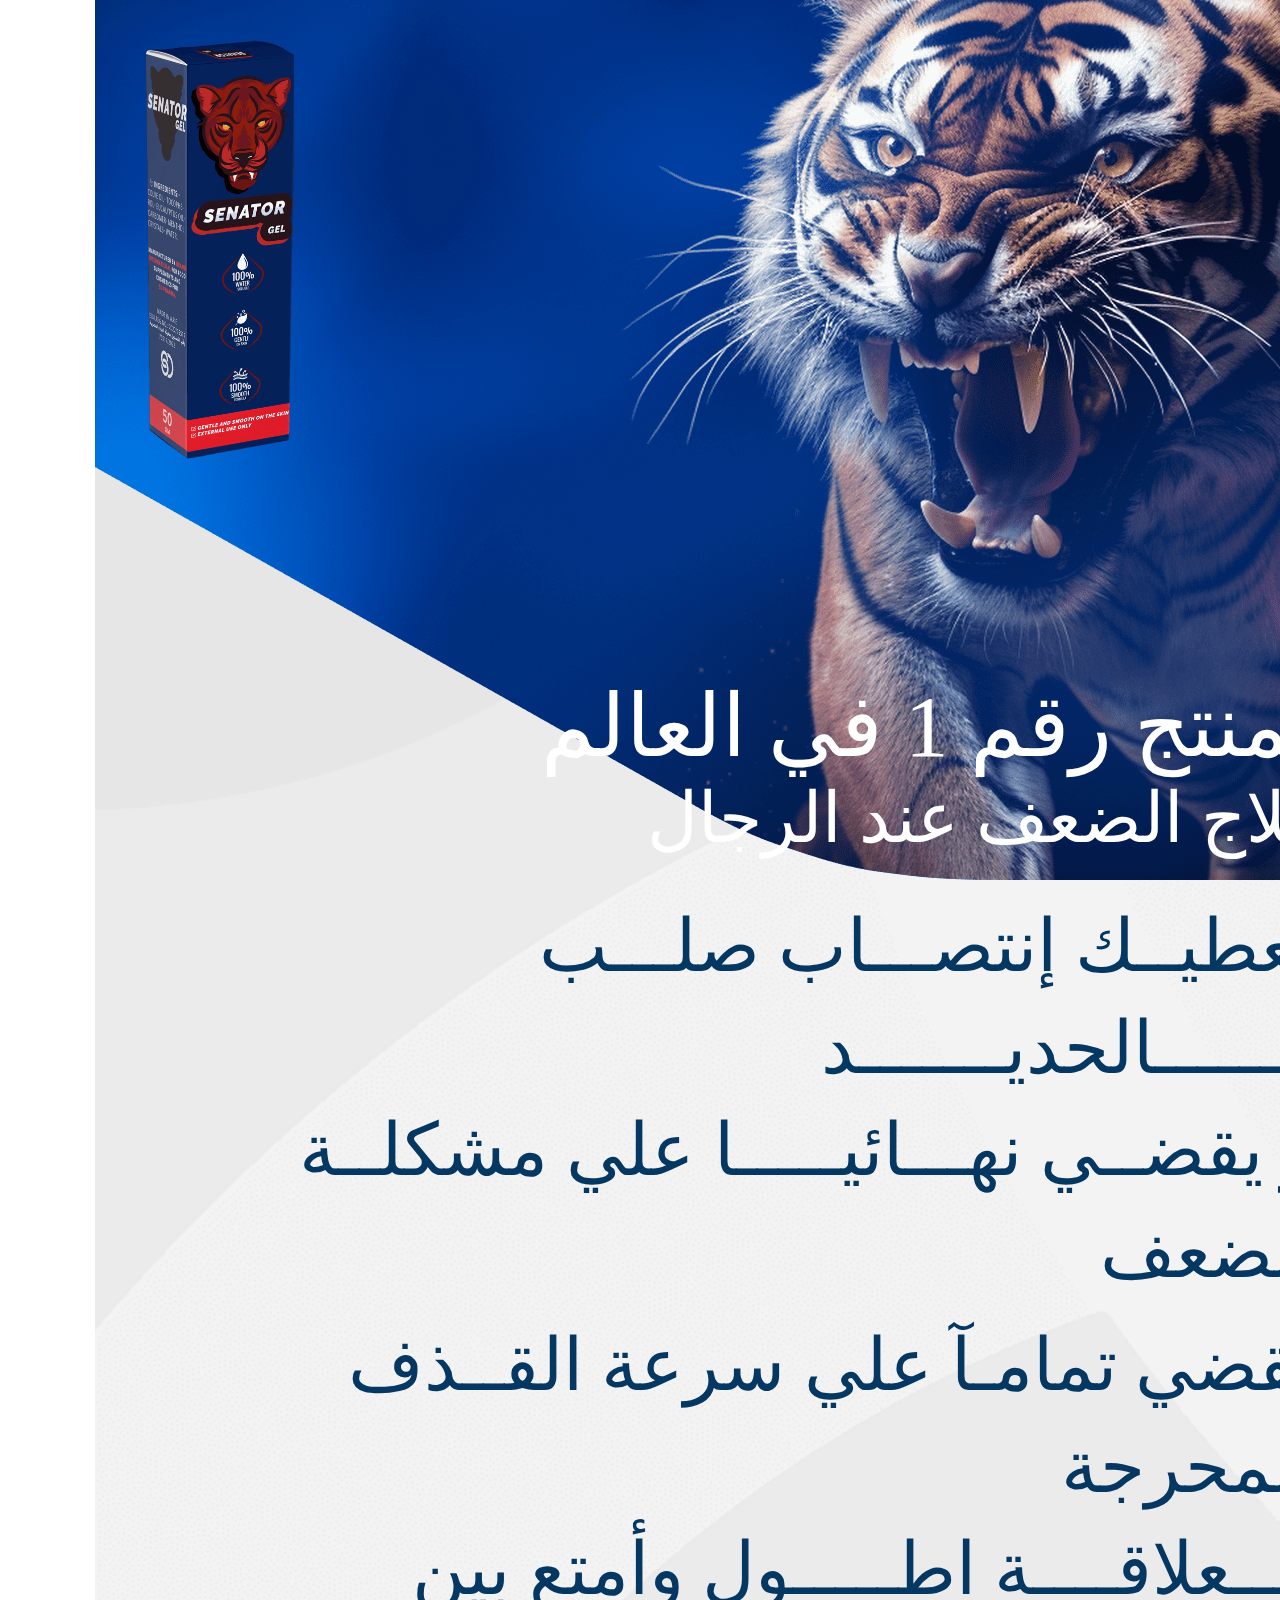
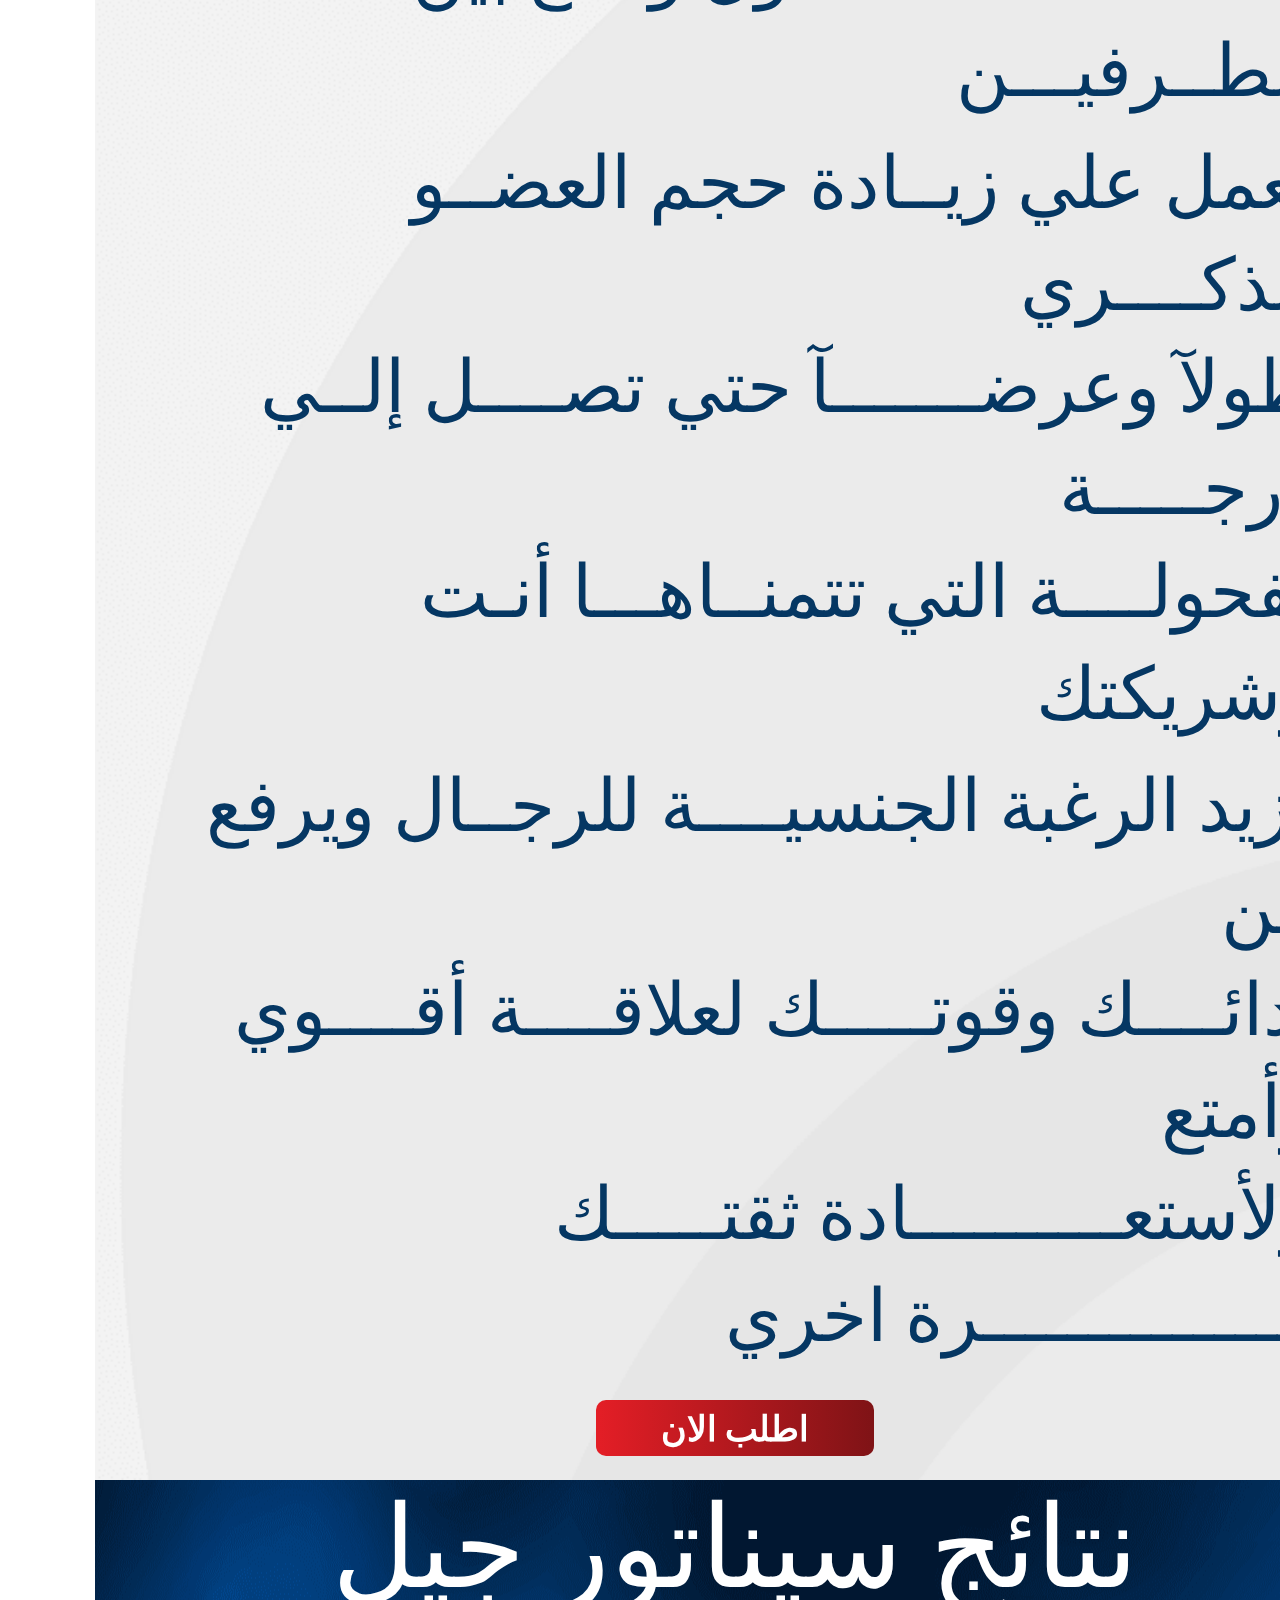
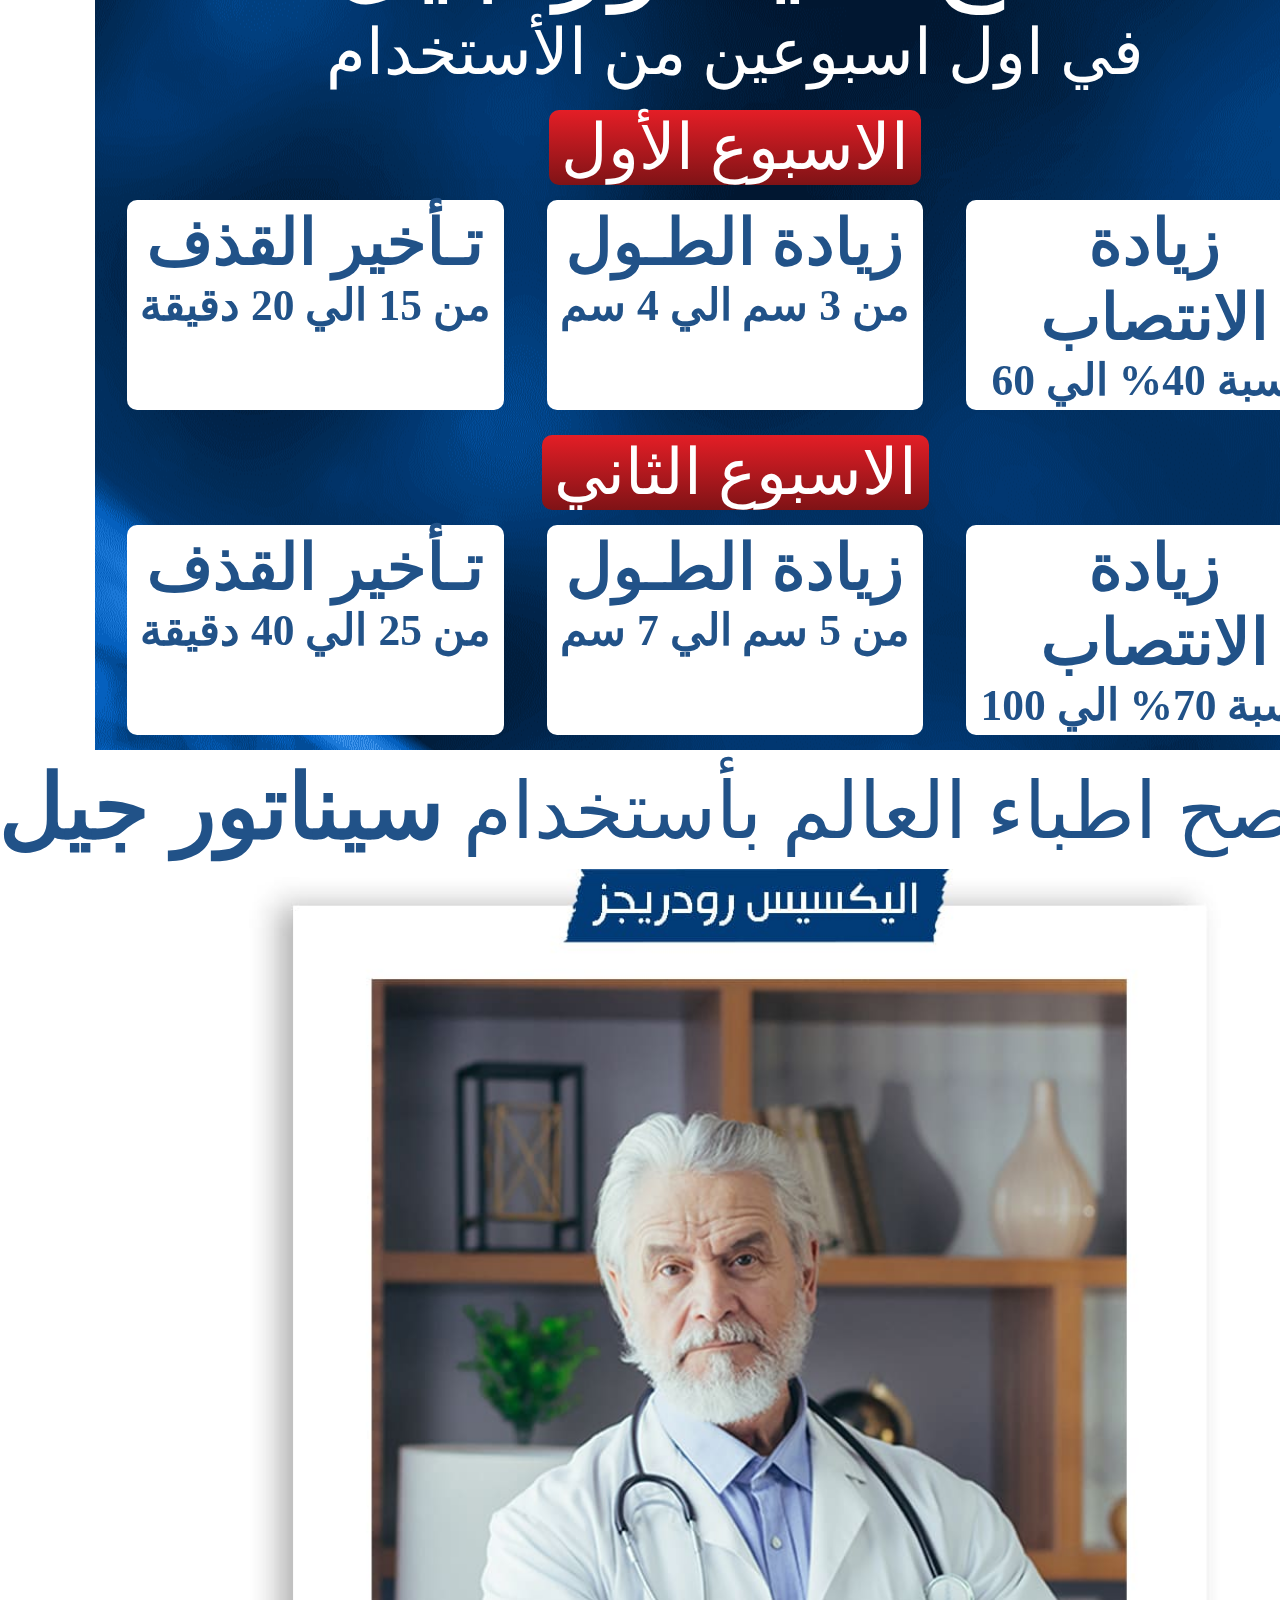
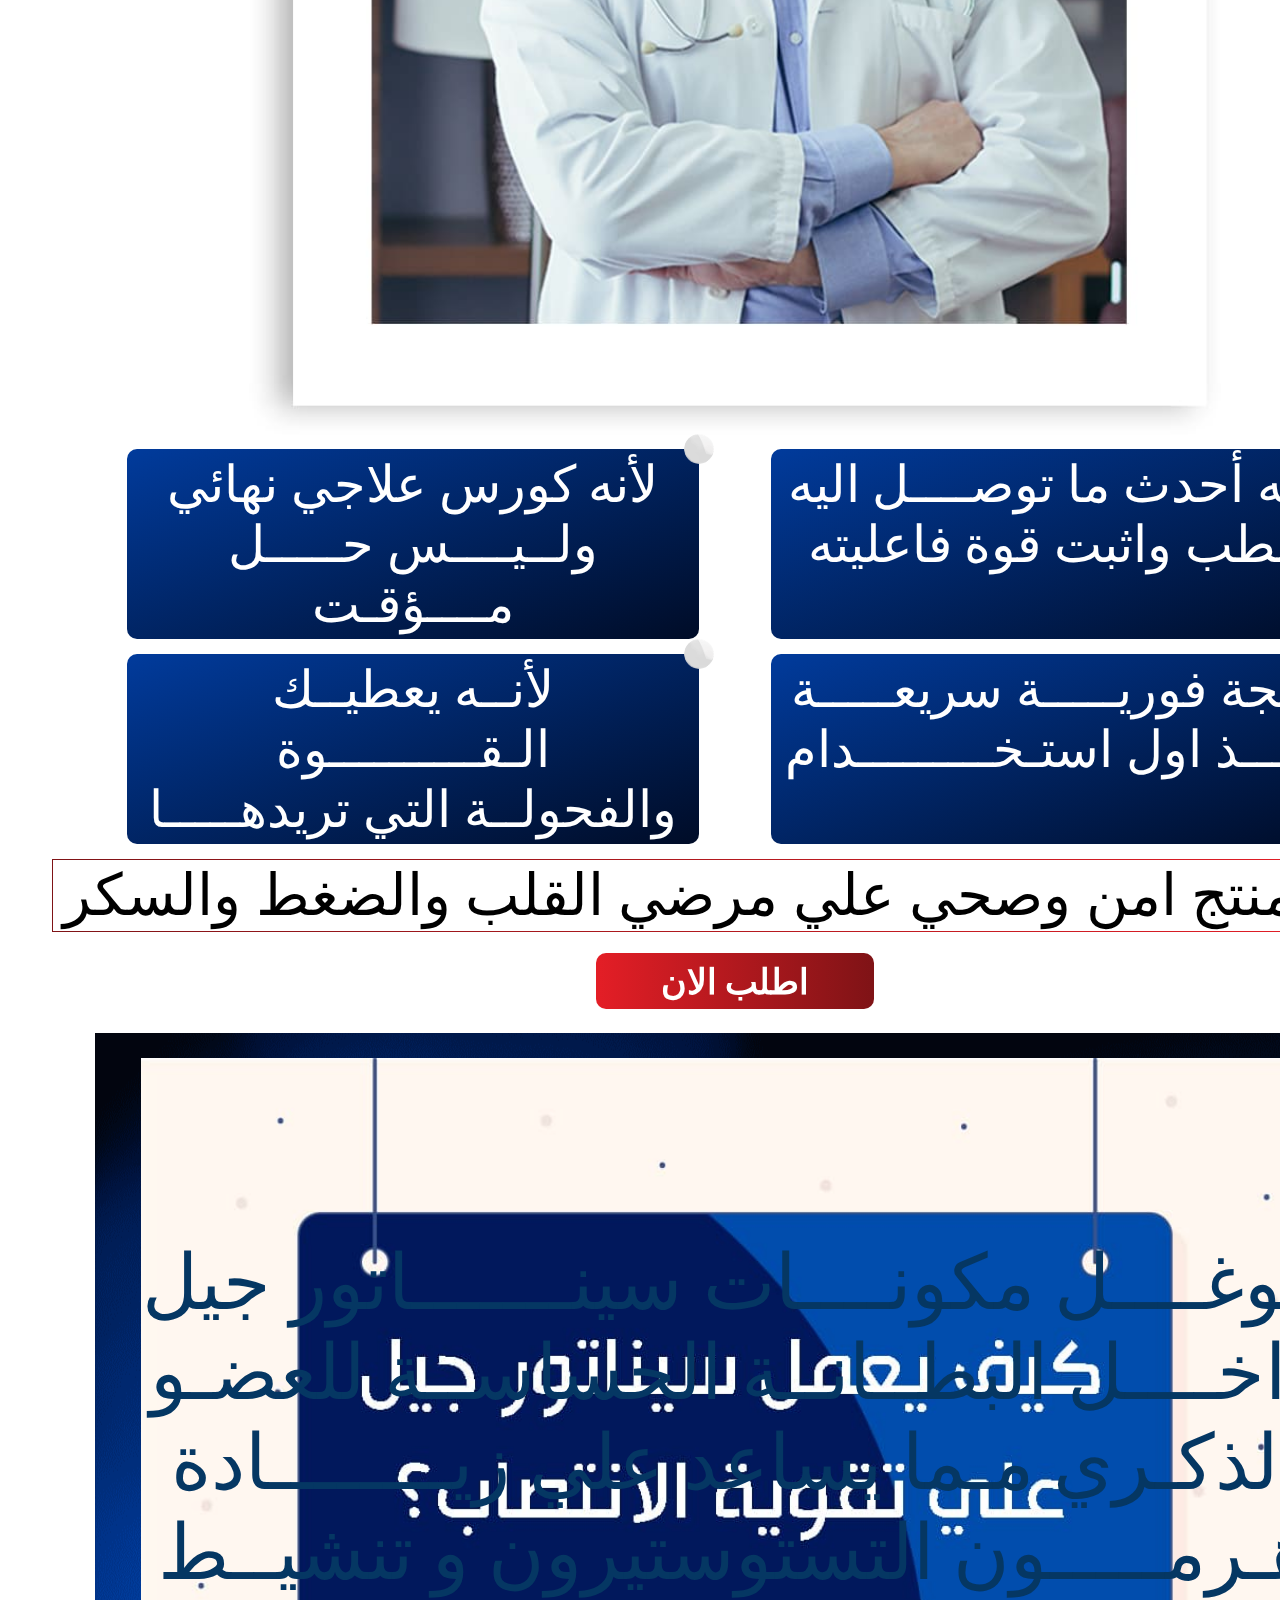
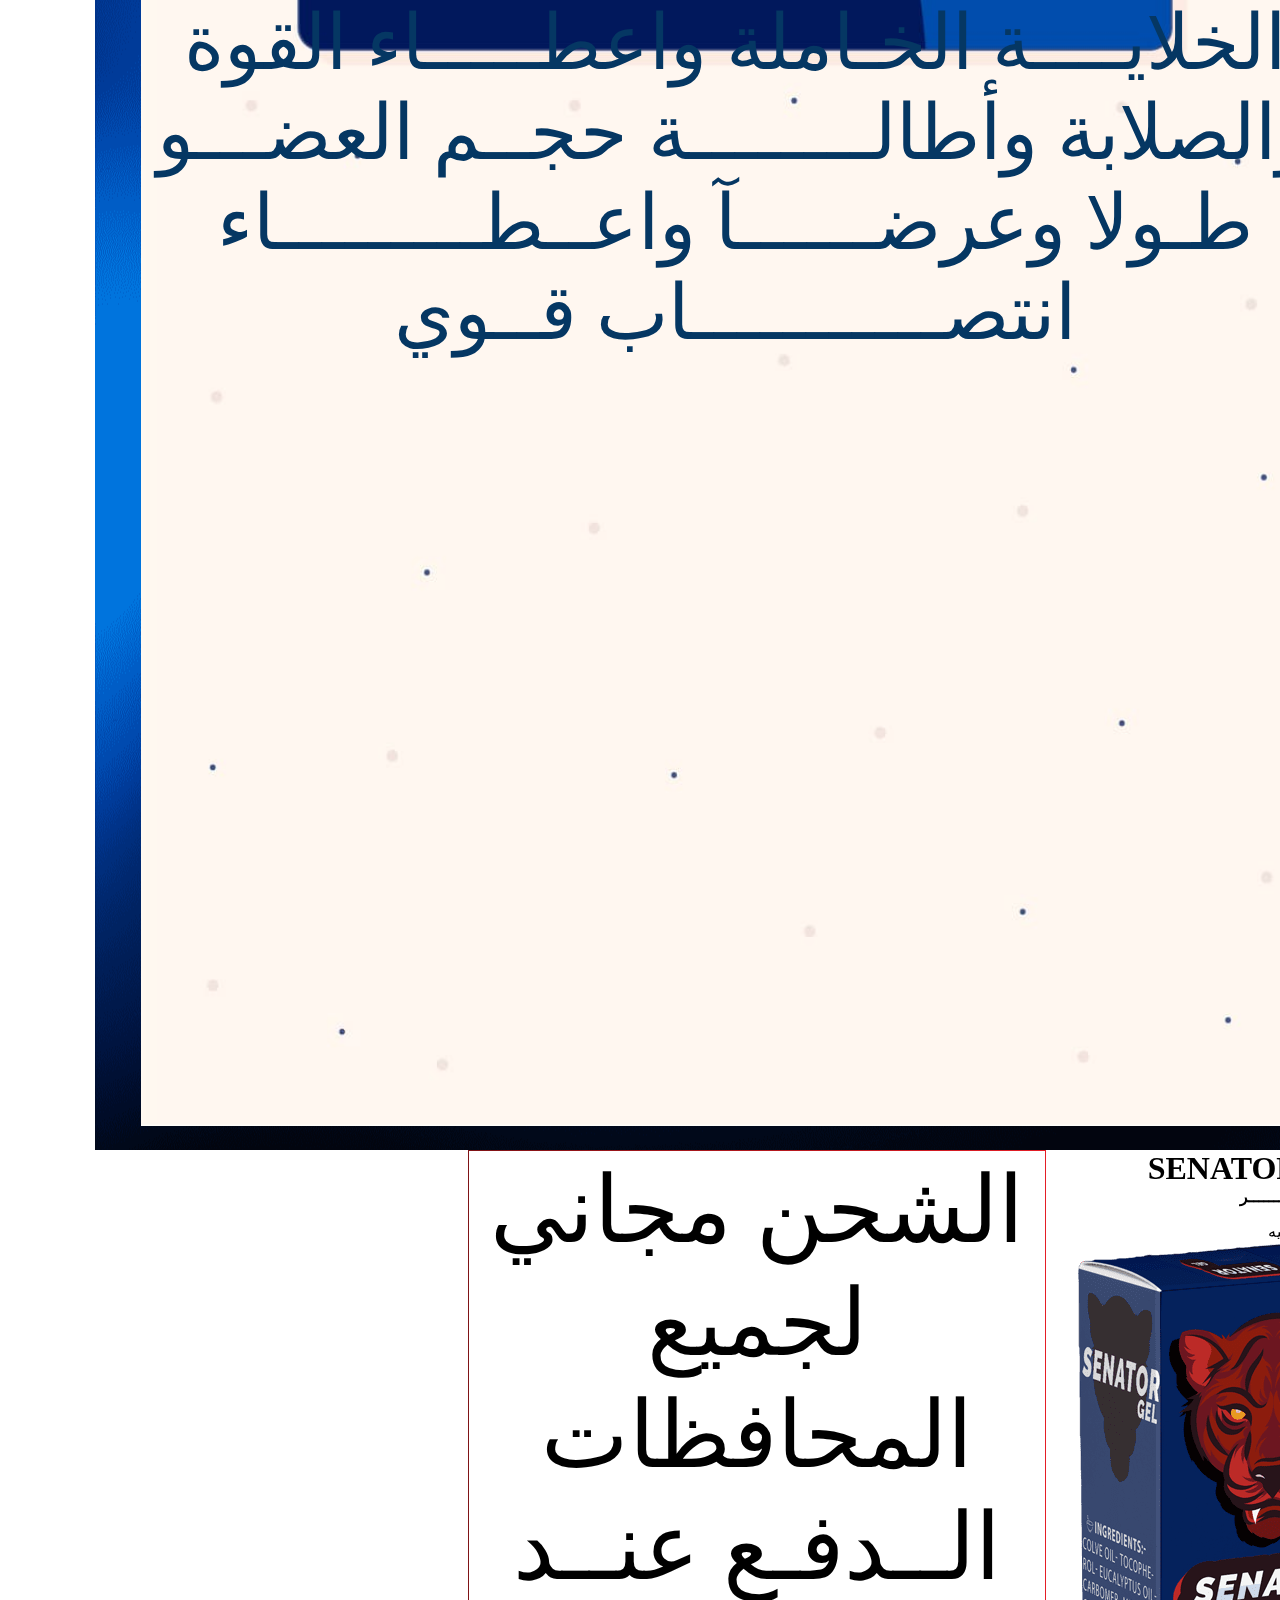
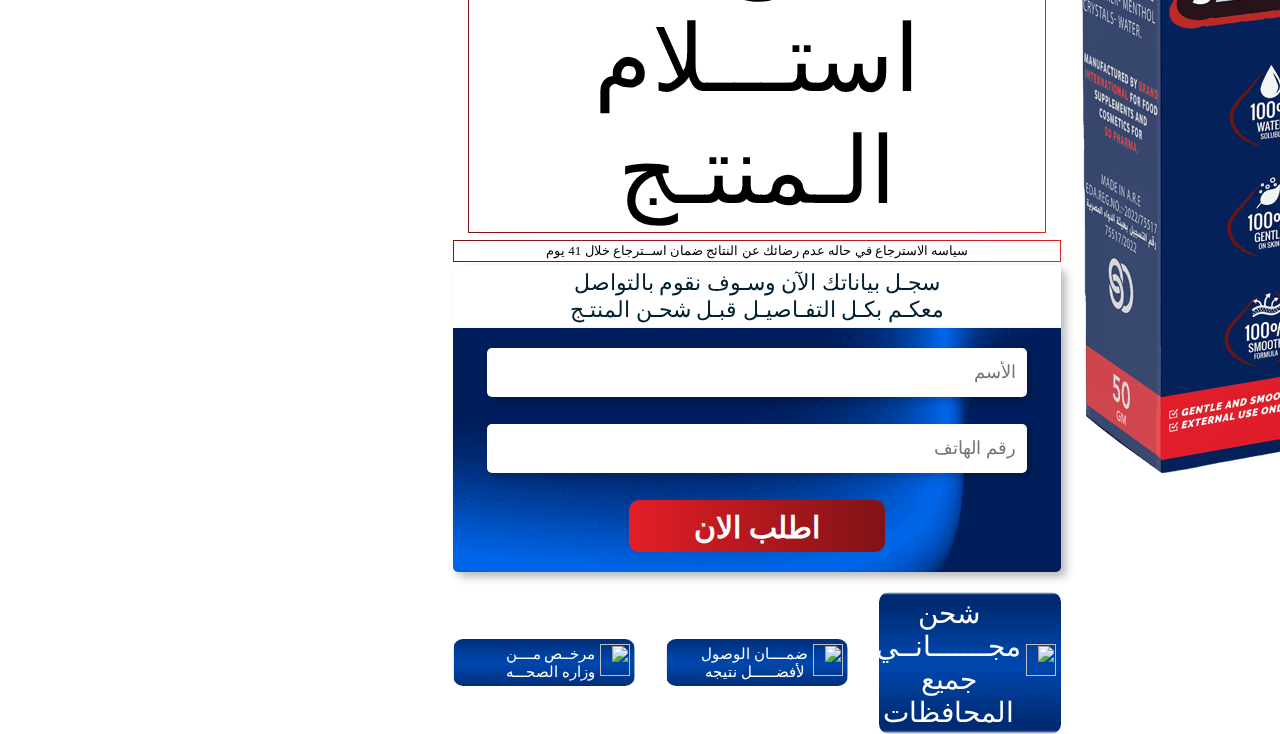
==== index.html @ 42d74f92 "Add files via upload" ====
<!DOCTYPE html>
<html lang="en">

<head>
    <meta charset="UTF-8">
    <meta name="viewport" content="width=device-width, initial-scale=1.0">
    <title>Turbo</title>

    <link rel="shortcut icon" href="images/logo - Copy.png" type="image/x-icon">

    <!-- File Css -->
    <link rel="stylesheet" href="css/style.css">


</head>

<body>


    <section class="hero">
        <div class="top-sec">
            <img class="bg-img" src="images/detailed.png" alt="">
            <img class="product-img" src="images/product.png" alt="">
            <div class="text_img container">
                <h5>اﻟﻤﻨﺘﺞ ﺭﻗﻢ 1 ﻓﻲ ﺍﻟﻌﺎﻟﻢ</h5>
                <h6>لعلاج ﺍﻟﻀﻌﻒ ﻋﻨﺪ ﺍﻟﺮﺟﺎﻝ </h6>
            </div>
        </div>

        <ul class="btm-section container">
            
            <li>ﻳﻌﻄﻴــﻚ ﺇﻧﺘﺼـــﺎﺏ ﺻﻠـــﺐ ﻛــــــﺎﻟﺤﺪﻳـــــــﺪ <br>
                و ﻳﻘﻀــﻲ ﻧﻬـــﺎﺋﻴـــــﺎ ﻋﻠﻲ ﻣﺸﻜﻠــﺔ ﺍﻟﻀﻌﻒ
            </li>

            <li>ﻳﻘﻀﻲ ﺗﻤﺎﻣـﺂ ﻋﻠﻲ ﺳﺮﻋﺔ ﺍﻟﻘــﺬﻑ ﺍﻟﻤﺤﺮﺟﺔ  <br>
                ﻟـــﻌﻼﻗــــﺔ ﺍﻃـــــﻮﻝ ﻭﺃﻣﺘﻊ ﺑﻴﻦ ﺍﻟﻄــﺮﻓﻴـــﻦ 
            </li>

            <li>ﻳﻌﻤﻞ ﻋﻠﻲ ﺯﻳــﺎﺩﺓ ﺣﺠﻢ ﺍﻟﻌﻀــﻮ ﺍﻟﺬﻛــــﺮﻱ  <br>
                ﻃﻮﻵ ﻭﻋﺮﺿـــــــﺂ ﺣﺘﻲ ﺗﺼــــﻞ ﺇﻟــﻲ ﺩﺭﺟـــــﺔ <br>
                ﻟﻔﺤﻮﻟــــﺔ ﺍﻟﺘﻲ ﺗﺘﻤﻨــﺎﻫـــﺎ ﺃﻧـﺖ ﻭﺷﺮﻳﻜﺘﻚ 
            </li>
            <li>
                ﻳﺰﻳﺪ ﺍﻟﺮﻏﺒﺔ ﺍﻟﺠﻨﺴﻴــــﺔ ﻟﻠﺮﺟــﺎﻝ ﻭﻳﺮﻓﻊ ﻣﻦ <br>
                ﺃﺩﺍﺋــــﻚ ﻭﻗﻮﺗـــــﻚ ﻟﻌﻼﻗــــﺔ ﺃﻗــــﻮﻱ ﻭﺃﻣﺘﻊ <br>
                ﻭﻷﺳﺘﻌــــــــــﺎﺩﺓ ﺛﻘﺘـــــﻚ ﻣــــــــــــــﺮﺓ ﺍﺧﺮﻱ 

            </li>



        </ul>
        <div class="div-btn">
            <a href="#linkbtn" class="btn"> ﺍﻃﻠﺐ ﺍﻻﻥ </a>
        </div>


    </section>


    <section class="result">

        <div class="top_res">
            <h5>نتائج ﺳﻴﻨﺎﺗﻮﺭ ﺟﻴﻞ</h5>
            <h4>ﻓﻲ ﺍﻭﻝ ﺍﺳﺒﻮﻋﻴﻦ ﻣﻦ ﺍﻷﺳﺘﺨﺪﺍﻡ </h4>
        </div>

        <div class="container">

            <div class="week">

                <h3>ﺍﻻﺳﺒﻮﻉ ﺍﻷﻭﻝ</h3>

                <div class="boxs">

                    <div class="box">
                        <h5>زﻳﺎﺩﺓ ﺍﻻﻧﺘﺼﺎﺏ</h5>
                        <h6>بنسبة 40% الي 60</h6>
                    </div>

                    <div class="box">
                        <h5>ﺯﻳﺎﺩﺓ ﺍﻟﻄـﻮﻝ </h5>
                        <h6>من 3 سم الي 4 سم</h6>
                    </div>


                    <div class="box">
                        <h5>تـﺄﺧﻴﺮ ﺍﻟﻘﺬﻑ</h5>
                        <h6>من 15 الي 20 دقيقة</h6>
                    </div>

                </div>
            </div>

            <div class="week">

                <h3>ﺍﻻﺳﺒﻮﻉ الثاني</h3>

                <div class="boxs">

                    <div class="box">
                        <h5>زﻳﺎﺩﺓ ﺍﻻﻧﺘﺼﺎﺏ</h5>
                        <h6>بنسبة 70% الي 100</h6>
                    </div>

                    <div class="box">
                        <h5>ﺯﻳﺎﺩﺓ ﺍﻟﻄـﻮﻝ </h5>
                        <h6>من 5 سم الي 7 سم</h6>
                    </div>


                    <div class="box">
                        <h5>تـﺄﺧﻴﺮ ﺍﻟﻘﺬﻑ</h5>
                        <h6>من 25 الي 40 دقيقة</h6>
                    </div>

                </div>
            </div>



        </div>
    </section>


    <section class="doctor">
        <div class="container">
            <h2> ﻳﻨﺼﺢ ﺍﻃﺒﺎﺀ ﺍﻟﻌﺎﻟﻢ ﺑﺄﺳﺘﺨﺪﺍﻡ <span>ﺳﻴﻨﺎﺗﻮﺭ جيل</span>  </h2>
            <img src="images/Doct2or.jpg" alt="">

            <div class="boxs">
                <div class="box">
                    <p>ﻷﻧﻪ ﺃﺣﺪﺙ ﻣﺎ ﺗﻮﺻــــﻞ ﺍﻟﻴﻪ </p>
                    <p>ﺍﻟﻄﺐ ﻭﺍﺛﺒﺖ ﻗﻮﺓ ﻓﺎﻋﻠﻴﺘﻪ </p>
                </div>

                <div class="box">
                    <p>ﻷﻧﻪ ﻛﻮﺭﺱ ﻋﻼﺟﻲ ﻧﻬﺎﺋﻲ </p>
                    <p>ﻭﻟــﻴــــﺲ ﺣـــــﻞ ﻣــــﺆﻗـﺖ</p>
                </div>

                <div class="box">
                    <p>ﻧﺘﻴﺠﺔ ﻓﻮﺭﻳـــــﺔ ﺳﺮﻳﻌـــــﺔ</p>
                    <p>ﻣﻨـــﺬ ﺍﻭﻝ ﺍﺳﺘـﺨـــــــــﺪﺍﻡ </p>
                </div>

                <div class="box">
                    <p>ﻷﻧــﻪ ﻳﻌﻄﻴــﻚ ﺍﻟـﻘــــــــــﻮﺓ </p>
                    <p>ﻭﺍﻟﻔﺤﻮﻟــﺔ ﺍﻟﺘﻲ ﺗﺮﻳﺪﻫـــــﺎ </p>
                </div>

            </div>

            <p class="last_p">المنتج امن وصحي علي مرضي القلب والضغط والسكر</p>
        
            <div class="div-btn">
                <a href="#linkbtn" class="btn"> ﺍﻃﻠﺐ ﺍﻻﻥ </a>
            </div>
        </div>
    </section>


    <div class="how_work">
        <div class="container">
            <img src="images/Ho2w.jpg" alt="">

            <div class="text">
                <p>تتوﻏــــﻞ ﻣﻜﻮﻧــــﺎﺕ ﺳﻴﻨـــــــﺎﺗﻮﺭ ﺟﻴﻞ  </p>
                <p>دﺍﺧــــﻞ ﺍﻟﺒﻄــﺎﻧــﺔ ﺍﻟﺤﺴﺎﺳــﺔ ﻟﻠﻌﻀـﻮ</p>
                <p>ﺍﻟﺬﻛـﺮﻱ ﻣـﻤﺎ ﻳﺴﺎﻋﺪ ﻋﻠﻲ ﺯﻳــــــــﺎﺩﺓ </p>
                <p>ﻫـﺮﻣـــــﻮﻥ ﺍﻟﺘﺴﺘﻮﺳﺘﻴﺮﻭﻥ ﻭ ﺗﻨﺸﻴــﻂ </p>
                <p>ﺍﻟﺨﻼﻳــــﺔ ﺍﻟﺨـﺎﻣﻠﺔ ﻭﺍﻋﻄـــــﺎﺀ ﺍﻟﻘﻮﺓ </p>
                <p>ﻭﺍﻟﺼﻼﺑﺔ ﻭﺃﻃﺎﻟــــــــﺔ ﺣﺠــﻢ ﺍﻟﻌﻀـــﻮ </p>
                <p>ﻃـﻮﻻ ﻭﻋﺮﺿــــــﺂ ﻭﺍﻋــﻄـــــــــﺎﺀ </p>
                <p> ﺍﻧﺘﺼـــــــــــﺎﺏ ﻗــﻮﻱ </p>
            </div>
        </div>
    </div>






    <section class="last-sec" id="linkbtn">

        <div class="price">
            <div class="text">
                <h1> SENATOR GEL</h1>
                <h4>ﺍﻟﺴﻌـــــــــــــــــــﺮ</h4>
                <h5>390</h5>
                <p>بدلا من 750 جنيه</p>
            </div>

            <img src="images/product.png" alt="">
        </div>
        <div class="flexonpc">
            <div class="div-form">

                <div class="cont_Top">
                    <p>ﺍﻟﺸﺤﻦ ﻣﺠﺎﻧﻲ ﻟﺠﻤﻴﻊ ﺍﻟﻤﺤﺎﻓﻈﺎﺕ </p>
                    <p>ﺍﻟــﺪﻓـﻊ ﻋﻨــﺪ ﺍﺳﺘـــﻼﻡ ﺍﻟـﻤﻨﺘـﺞ </p>
                </div>
               <p class="sm-p">ﺳﻴﺎﺳﻪ ﺍﻻﺳﺘﺮﺟﺎﻉ ﻓﻲ ﺣﺎﻟﻪ ﻋﺪﻡ ﺭﺿﺎﺋﻚ ﻋﻦ ﺍﻟﻨﺘﺎﺋﺞ ﺿﻤﺎﻥ ﺍﺳــﺘﺮﺟﺎﻉ ﺧﻼﻝ 41 ﻳﻮﻡ </p>
                <div class="content">
                    <p>ﺳﺠـﻞ ﺑﻴﺎﻧﺎﺗﻚ ﺍﻵﻥ ﻭﺳـﻮﻑ ﻧﻘﻮﻡ ﺑﺎﻟﺘﻮﺍﺻﻞ</p>
                    <p>ﻣﻌﻜـﻢ ﺑﻜـﻞ ﺍﻟﺘﻔـﺎﺻﻴـﻞ ﻗﺒـﻞ ﺷﺤـﻦ ﺍﻟﻤﻨﺘـﺞ </p>
                </div>
                <form id="form" class="contactUs container-fluid text-center" method="POST" action="https://api.sheetmonkey.io/form/p8p7bDQSkSWqpC42Kupj7w">

                    <div class="container" id="block4">

                        <div class="f-element">
                            <input type="text" class="form-control custom-field" name="Name" id="text" placeholder="الأسم" required>
                        </div>

                        <div class="f-element">
                            <input class="form-control custom-field" name="Number" id="password" type="tel" maxlength="11" data-label="Phone" placeholder="رقم الهاتف" required>
                        </div>

                        <div id="error"></div>


                        <input id="redDir" type="hidden" name="x-sheetmonkey-redirect" value="./thanksPage.html" />
                        <div class="div-btn">

                            <button id="btnSubmit" class="btn btn-block send-data" type="submit">
                                ﺍﻃﻠﺐ ﺍﻻﻥ 
                </button>

                        </div>


                    </div>
                </form>
            </div>


            <div class="footer">
                <div class="boxs">
                    <div class="box">
                        <img class="img1" src="images/fast-delivery.png" alt="">
                        <div>
                            <p>ﺷﺤﻦ ﻣﺠـــــــﺎﻧــﻲ </p>
                            <p>ﺟﻤﻴﻊ ﺍﻟﻤﺤﺎﻓﻈﺎﺕ </p>
                        </div>
                    </div>


                    <div class="box">
                        <img class="img2" src="images/safe.png" alt="">
                        <div>
                            <p>ﺿﻤــــﺎﻥ ﺍﻟﻮﺻﻮﻝ</p>
                            <p>ﻷﻓﻀــــــﻞ ﻧﺘﻴﺠﻪ</p>
                        </div>
                    </div>


                    <div class="box">
                        <img class="img3" src="images/trademark.png" alt="">
                        <div>
                            <p>  ﻣﺮﺧــﺺ ﻣــــﻦ</p>
                            <p>ﻭﺯﺍﺭﻩ ﺍﻟﺼﺤـــﻪ</p>
                        </div>
                    </div>
                </div>
            </div>
        </div>
    </section>



    <script>
        const name = document.getElementById('text')
        const password = document.getElementById('password')
        const form = document.getElementById('form')
        const errorElement = document.getElementById('error')

        form.addEventListener('submit', (e) => {
            let messages = []

            if (password.value.length < 11) {
                messages.push('رقم الهاتف غير صحيح !')
            }

            if (password.value.length > 11) {
                messages.push('رقم الهاتف غير صحيح !')
            }

            if (messages.length > 0) {
                e.preventDefault()
                errorElement.innerText = messages.join(', ')
            }
        })
    </script>
    <!-- js -->

    <script src="js/script.js"></script>

</body>

</html>
---- css/style.css ----
@font-face {
    font-family: "ge_send";
    src: local("ge_send"), url("../images/GE-Snd-Book.ttf") format("truetype");
    font-weight: normal;
    font-style: normal;
}

* {
    padding: 0;
    margin: 0;
    box-sizing: border-box;
    font-family: "ge_send" ;
    list-style: none;
    text-decoration: none;
}

img {
    width: 100%;
}

html {
    scroll-behavior: smooth;
}

body {
    direction: rtl;
}

#error {
    position: relative;
    top: -14px;
    color: red;
    font-size: 14px;
}

.container {
    width: 95%;
    margin: auto;
}

.div-btn {
    text-align: center;
    padding: 25px 0;
}

.div-btn .btn {
    background: linear-gradient(to left, #7f1316, #e41e26);
    padding: 10px 65px 7px;
    font-size: 35px;
    font-weight: 600;
    color: #fff;
    border-radius: 10px;
}




/* hero Section */


.product-img {
    left: 5%;
    height: auto;
    width: 31vw;
    position: absolute;
    top: 10px;
    max-width: 24vw;
}
.hero{
    background: url(../images/herobg.png);
    background-size: cover;
    background-position: left bottom;
}
.hero .top-sec{
    position: relative;
}
.hero .text_img{
    position: absolute;
    bottom: 25px;
    right: 2.5%;
}
.hero .text_img h5{
    color: #fff;
    font-size: 6.8vw;
    font-weight: normal;
}
.hero .text_img h6{
    color: #fff;
    font-size: 5.5vw;
    font-weight: normal;
}


.hero .btm-section{
    margin-top: 12px;
}
.hero .btm-section li{
    margin-bottom: 10px;
    font-size: 5.7vw;
    line-height: 1.4;
    color: #053763;
    position: relative;
    padding-right: 27px;
}
.hero .btm-section li::after{
    position: absolute;
    top: 50%;
    transform: translateY(-50%);
    right: 0;
    height: 78%;
    width: 17px;
    border-radius: 30px;
    content: '';
    background: linear-gradient(to left, #7f1316, #e41e26);

}



/* result */


.result{
    background: url(../images/Results.png);
    background-size: cover;
    background-position: center;
}
.result .top_res{
    text-align: center;
    margin-bottom: 20px;
}
.result .top_res h5{
    font-size: 9vw;
    font-weight: normal;
    color: #fff;
}
.result .top_res h4{
    color: #fff;
    font-size: 5vw;
    font-weight: normal;
}


.result .week{
    padding-bottom: 25px;
}
.result .week h3{
    margin: 0 auto 15px;
    width: max-content;
    padding: 0px 12px;
    background: linear-gradient(to top, #7f1316, #e41e26);
    color: #fff;
    border-radius: 10px;
    font-weight: normal;
    font-size: 5vw;
}
.result .week .boxs{
    display: flex;
    justify-content: space-between;
}
.result .week .boxs .box{
    background: #fff;
    width: 31%;
    padding: 5px 2px;
    border-radius: 10px;
    text-align: center;
    color: #215288;
}
.result .week .boxs .box h5{
    font-size: 5vw;
}

.result .week .boxs .box h6{
    font-size: 3.4vw;
}
.result .week:last-child{
    padding-bottom: 15px;
}


/* end results */



/* start doctor section */


.doctor{
    text-align: center;
    background: url(../images/doctorbg.png);
    background-size: cover;
    background-position: top;
}
.doctor h2{
    width: max-content;
    margin: 5px auto 10px;
    font-size: 6.2vw;
    font-weight: normal;
    color: #215288;
}
.doctor h2 span{
    font-weight: bold;
    font-size: 7vw;
}
.doctor img{
    width: 80%;
    margin: auto;
    margin-bottom: 10px;
}
.doctor .boxs{
    display: flex;
    justify-content: space-between;
    flex-wrap: wrap;
}
.doctor .boxs .box{
    width: 47%;
    padding: 5px 10px;
    background:linear-gradient(-20deg, #000C27 ,#013B9C );
    border-radius: 10px;
    margin-bottom: 15px;
    position: relative;
    color: #fff;
    font-size: 4vw;
}
.doctor .boxs .box::after{
    content: '';
    position: absolute;
    width: 30px;
    height: 30px;
    border-radius: 100%;
    top: -15px;
    right: -15px;
    background: url(../images/Layer24.png);
    background-size: cover;
    background-position: center;
}
.doctor .last_p{
    font-size: 4.5vw;
    padding: 2px 10px;
    border: 1px solid;
    border-image: linear-gradient(to right, #7f1316, #e41e26) 1;
    width: max-content;
    margin: auto;

}


/* start how_work */
.how_work{
    background: url(../images/Blue.png);
    background-position: center;
    background-size: cover;
    padding: 25px 15px 20px;
}
.how_work .container{
    position: relative;
}
.how_work .text{
    width: 100%;
    position: absolute;
    top: 180px;
    left: 50%;
    transform: translateX(-50%);
    font-size: 6vw;
    text-align: center;
    color: #053763;
    
}

























.last-sec .sm-p {
    font-size: 3.2vw;
    text-align: center;
    padding: 2px 1px;
    border: 1px solid;
    border-image: linear-gradient(to right, #7f1316, #e41e26) 1;
    margin: 3px 0;
}


.last-sec .div-form {
    width: 95%;
    margin: auto;
    position: relative;
    margin-bottom: 10px;
}
.last-sec .cont_Top{
    width: 95%;
    margin: auto;
    padding: 4px 2px;
    text-align: center;
    border: 1px solid;
    font-size: 7.3vw;
    border-image: linear-gradient(to right, #7f1316, #e41e26) 1;
    margin-bottom: 7px;
}
.last-sec .cont_Top p{
    margin-bottom: 0;
    line-height: 1.2;
}
.last-sec .div-form .content {
    text-align: center;
    background: #fff;
    padding: 5px 10px;
    box-shadow: 5px 5px 8px #00000047;
    border-radius: 5px;
    border-bottom-left-radius: 0;
    border-bottom-right-radius: 0;
}

.last-sec .div-form .content p {
    font-size: 6vw;
    line-height: 1.2;
    color: #021F31;

}

.last-sec .div-form form {
    background: url(../images/Form.png);
    background-position: center;
    background-size: cover;
    padding: 20px;
    border-radius: 5px;
    box-shadow: 5px 5px 8px #00000047;
    border-top-left-radius: 0;
    border-top-right-radius: 0;
    text-align: center;
}

.last-sec .div-form form input {
    width: 100%;
    padding: 13px 10px;
    font-size: 18px;
    border-radius: 5px;
    box-shadow: 5px 5px 8px #00000031;
    outline: none;
    margin-bottom: 27px;
    text-align: right;
    font-family: sans-serif;
    border: 1px solid transparent;
}

.last-sec .div-form form input:focus {
    border: 1px solid #23a048;
}

.last-sec form .div-btn {
    padding: 0;
}

.last-sec form .div-btn .btn {
    outline: none;
    border: none;
    cursor: pointer;
    font-size: 30px;
}

.last-sec .footer .boxs {
    display: flex;
    align-items: center;
    justify-content: space-between;
    width: 95%;
    margin: auto;
    position: relative;
}

.last-sec .footer .boxs .box {
    display: flex;
    text-align: center;
    align-items: center;
    width: 30%;
    background: url(../images/Footer.png);
    background-size: cover;
    background-position: center;
    border-radius: 10px;
    padding: 5px;
    gap: 5px;
}

.last-sec .footer .boxs .box img {
    width: 30px;
    height: 32px;
    margin-bottom: 5px;
}

.last-sec .footer .boxs .box div {

    font-size: 2.5vw;
    color: #fff;
 
}
.last-sec .footer .boxs .box:first-child div{
    font-size: 2.2vw;
}



@media (max-width:390px) {
    .div-btn .btn {
        padding: 10px 65px 7px;
        font-size: 28px;
    }
}

@media (max-width:360px) {
    .div-btn {
        text-align: center;
        padding: 15px 0 20px;
    }
    .div-btn .btn {
        padding: 10px 60px 7px;
        font-size: 24px;
    }
    .last-sec .footer .boxs .box div {
        font-size: 3.1vw;
    }
}

@media (max-width:320px) {

}

@media (max-width:300px) {
 
}

@media (min-width:500px) {
    .product-img {
        width: 24vw;
    }
    
    .div-btn {
        padding: 30px 0;
    }
}

@media (min-width:900px) {
    .product-img {
        left: 10%;
        max-width: 150px;
    }
}

@media (min-width:1000px) {
    .product-img {
        left: 50px;
        width: 150px;
        max-width: 150px;
        top: 40px;
    }
    .last-sec {
        display: flex;
    }
    .last-sec .flexonpc {
        width: 50%;
    }
    .last-sec .sm-p {
        font-size: 13px;
    }
    .last-sec .div-form {
        top: 0;
    }
    .last-sec .div-form .content p {
        font-size: 22px;
    }
    .last-sec .footer .boxs .box div {
        font-size: 15px;
    }
    .last-sec .footer .boxs {
        top: 10px;
    }
    .last-sec .price .text div {
        overflow: hidden;
    }
}
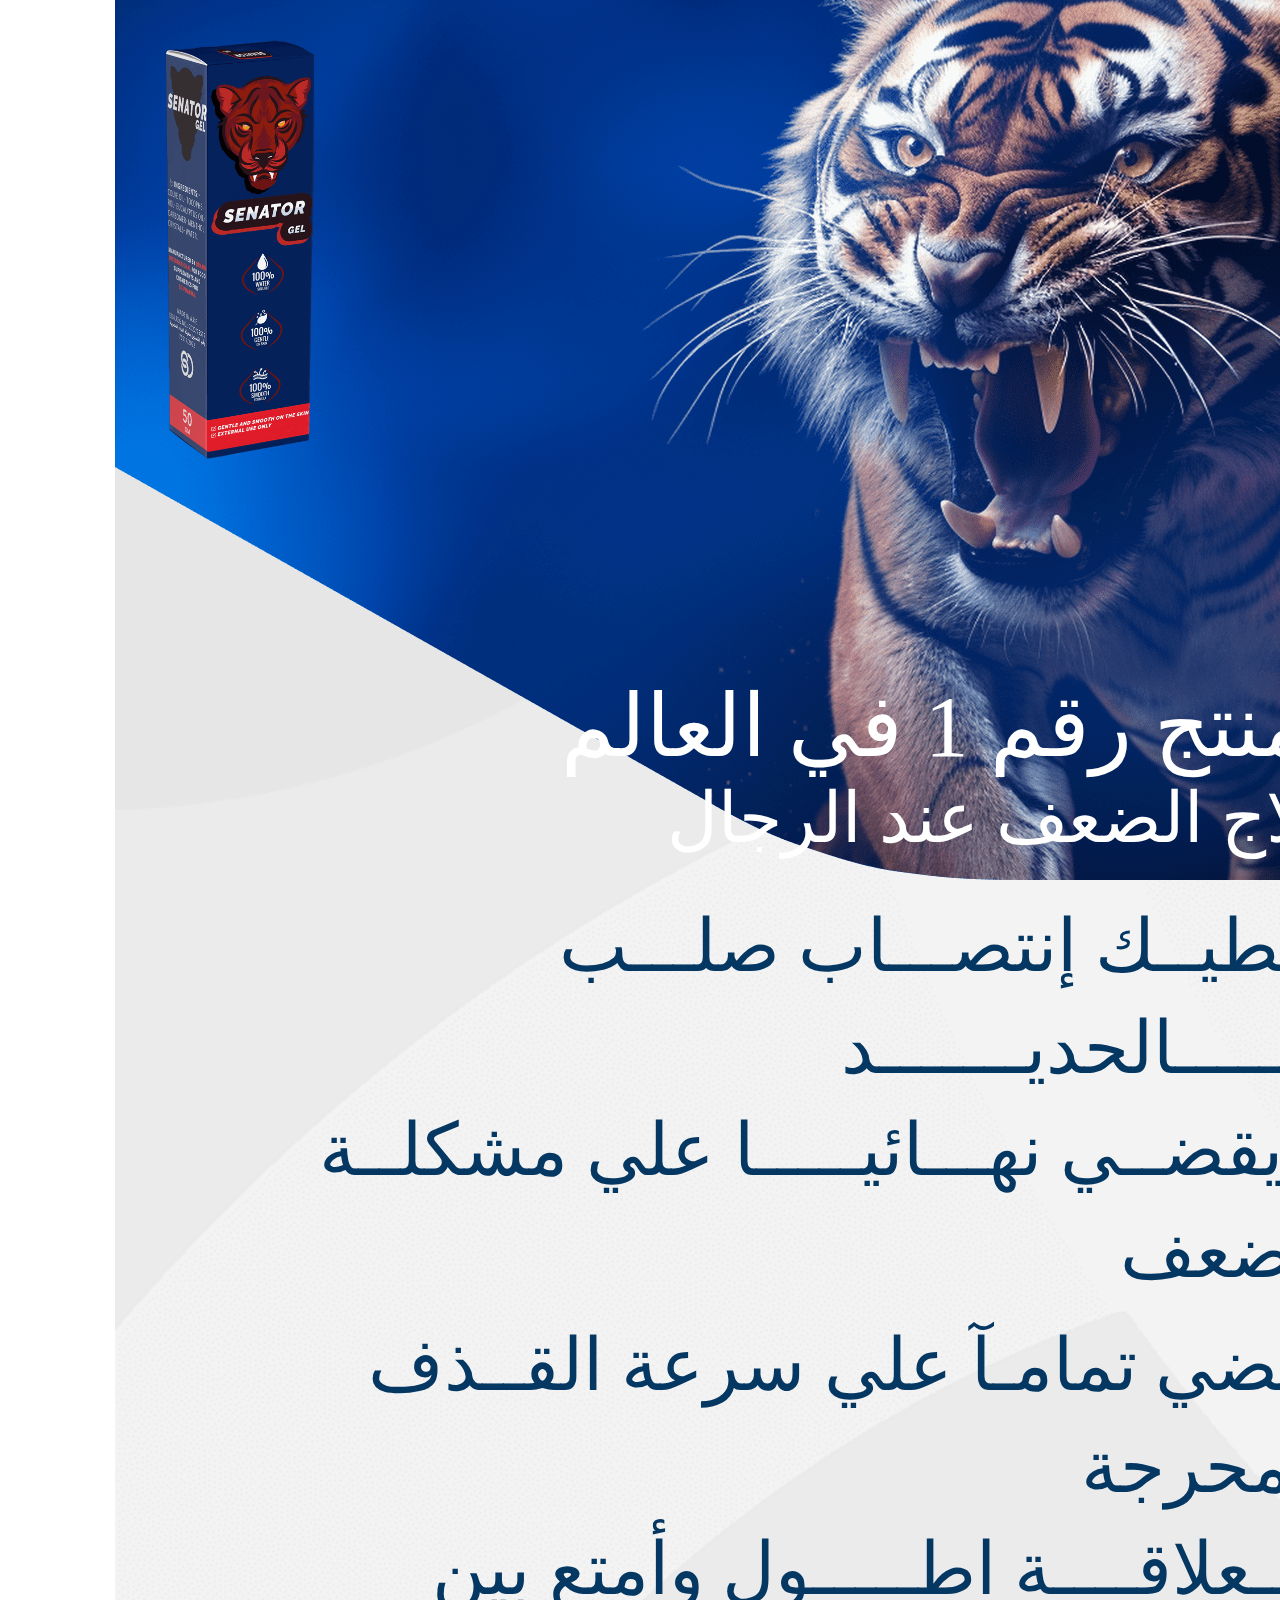
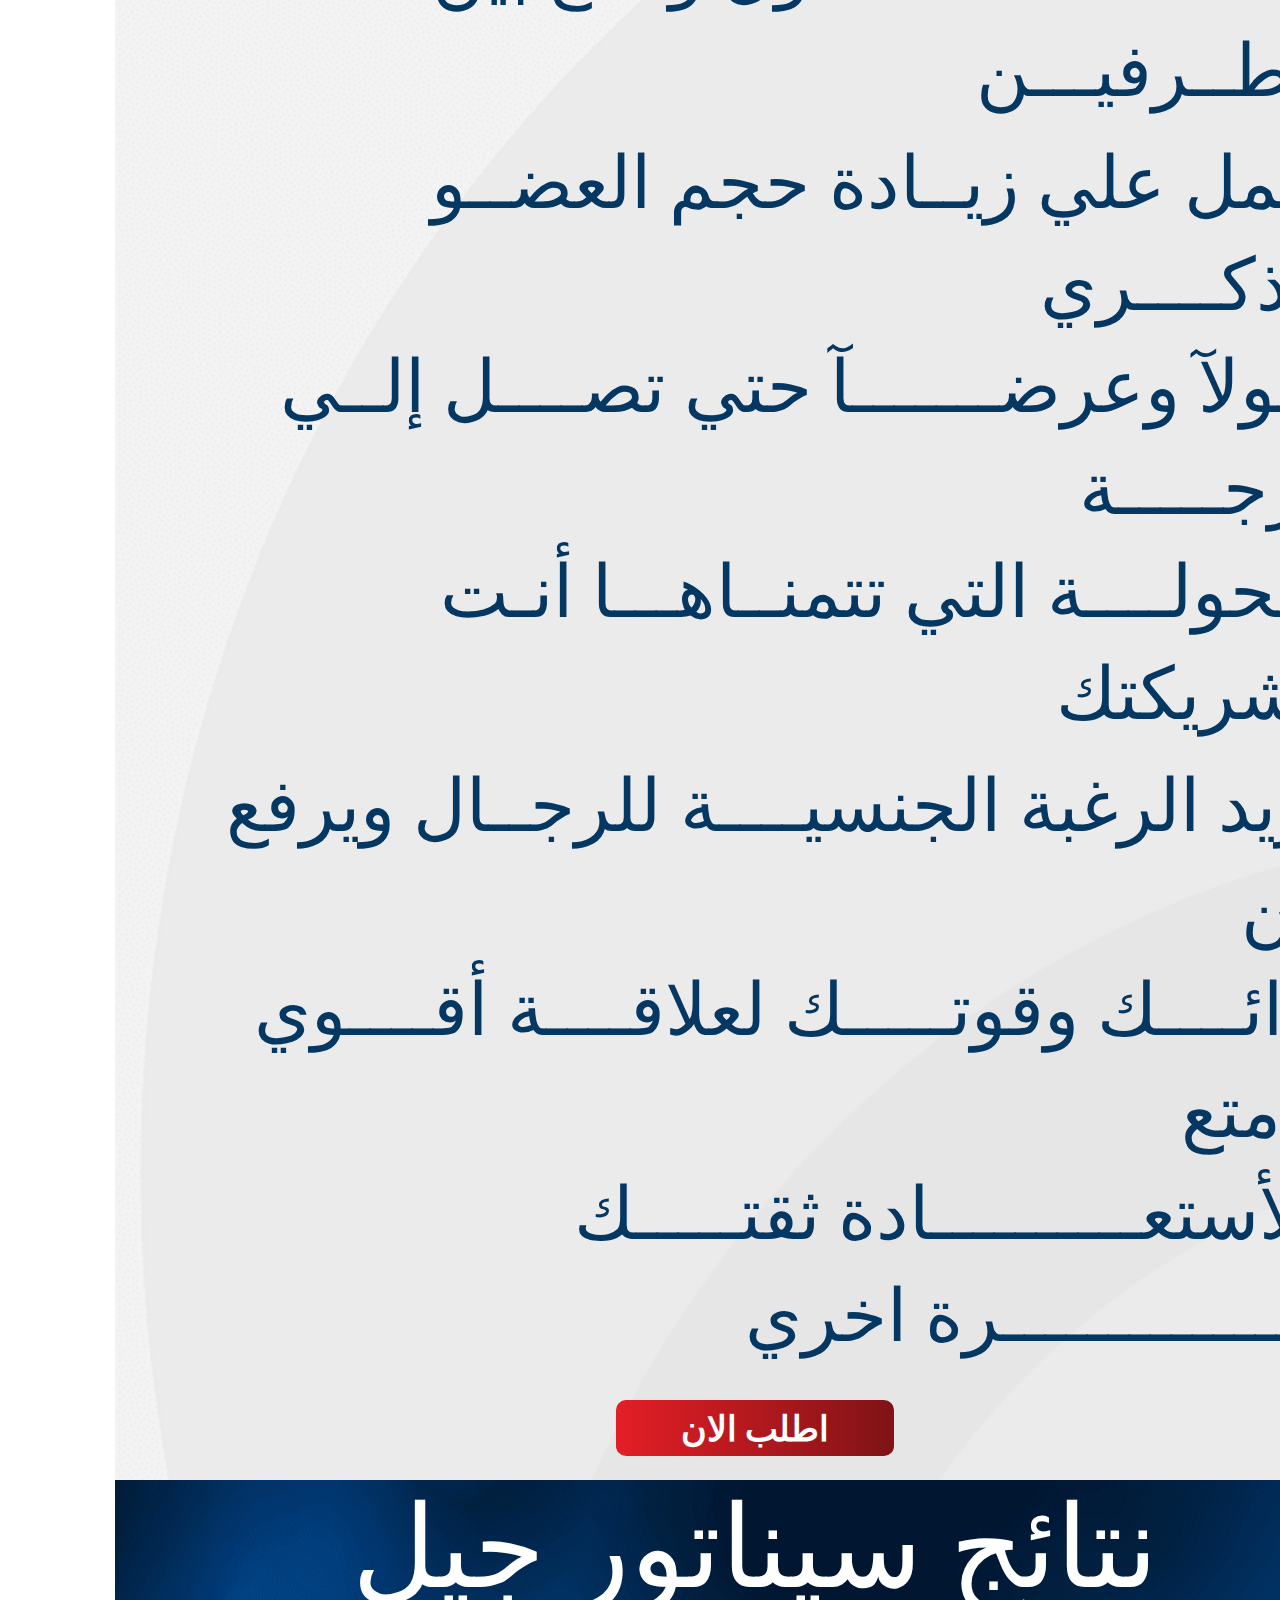
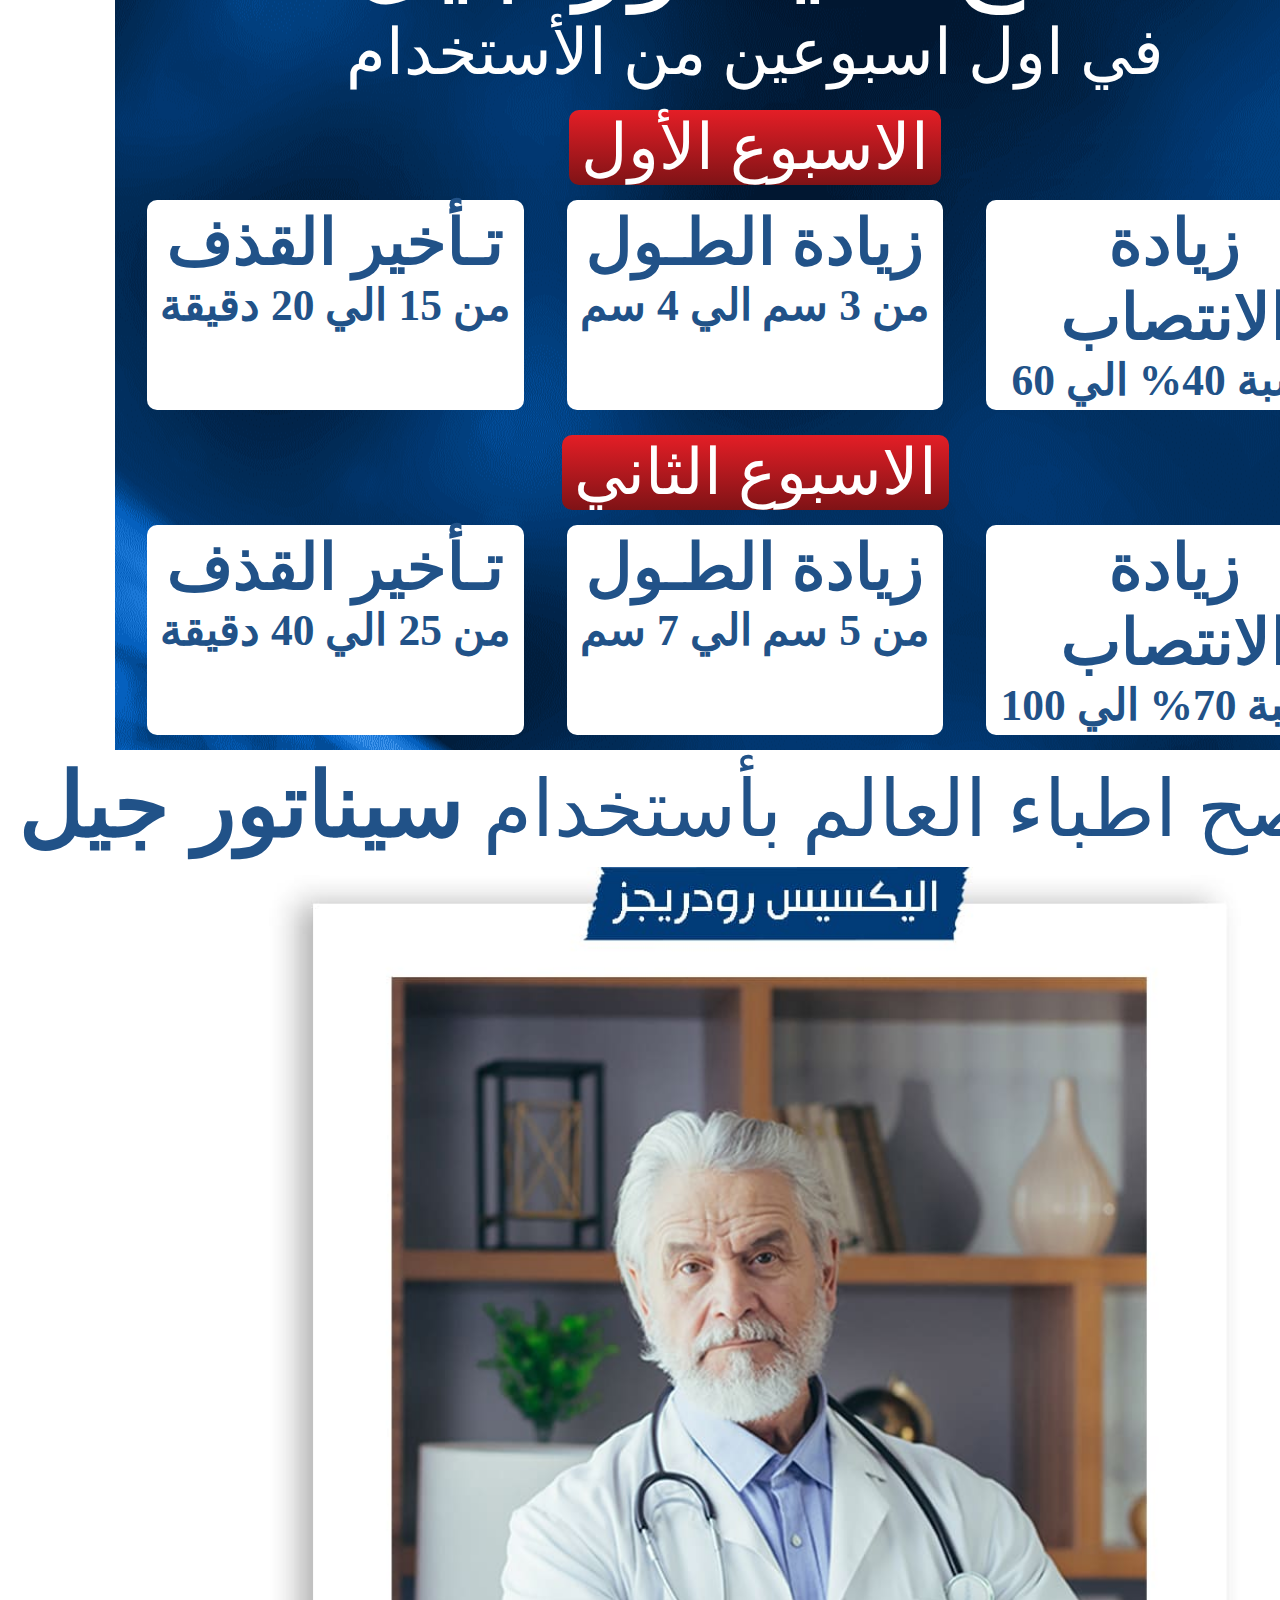
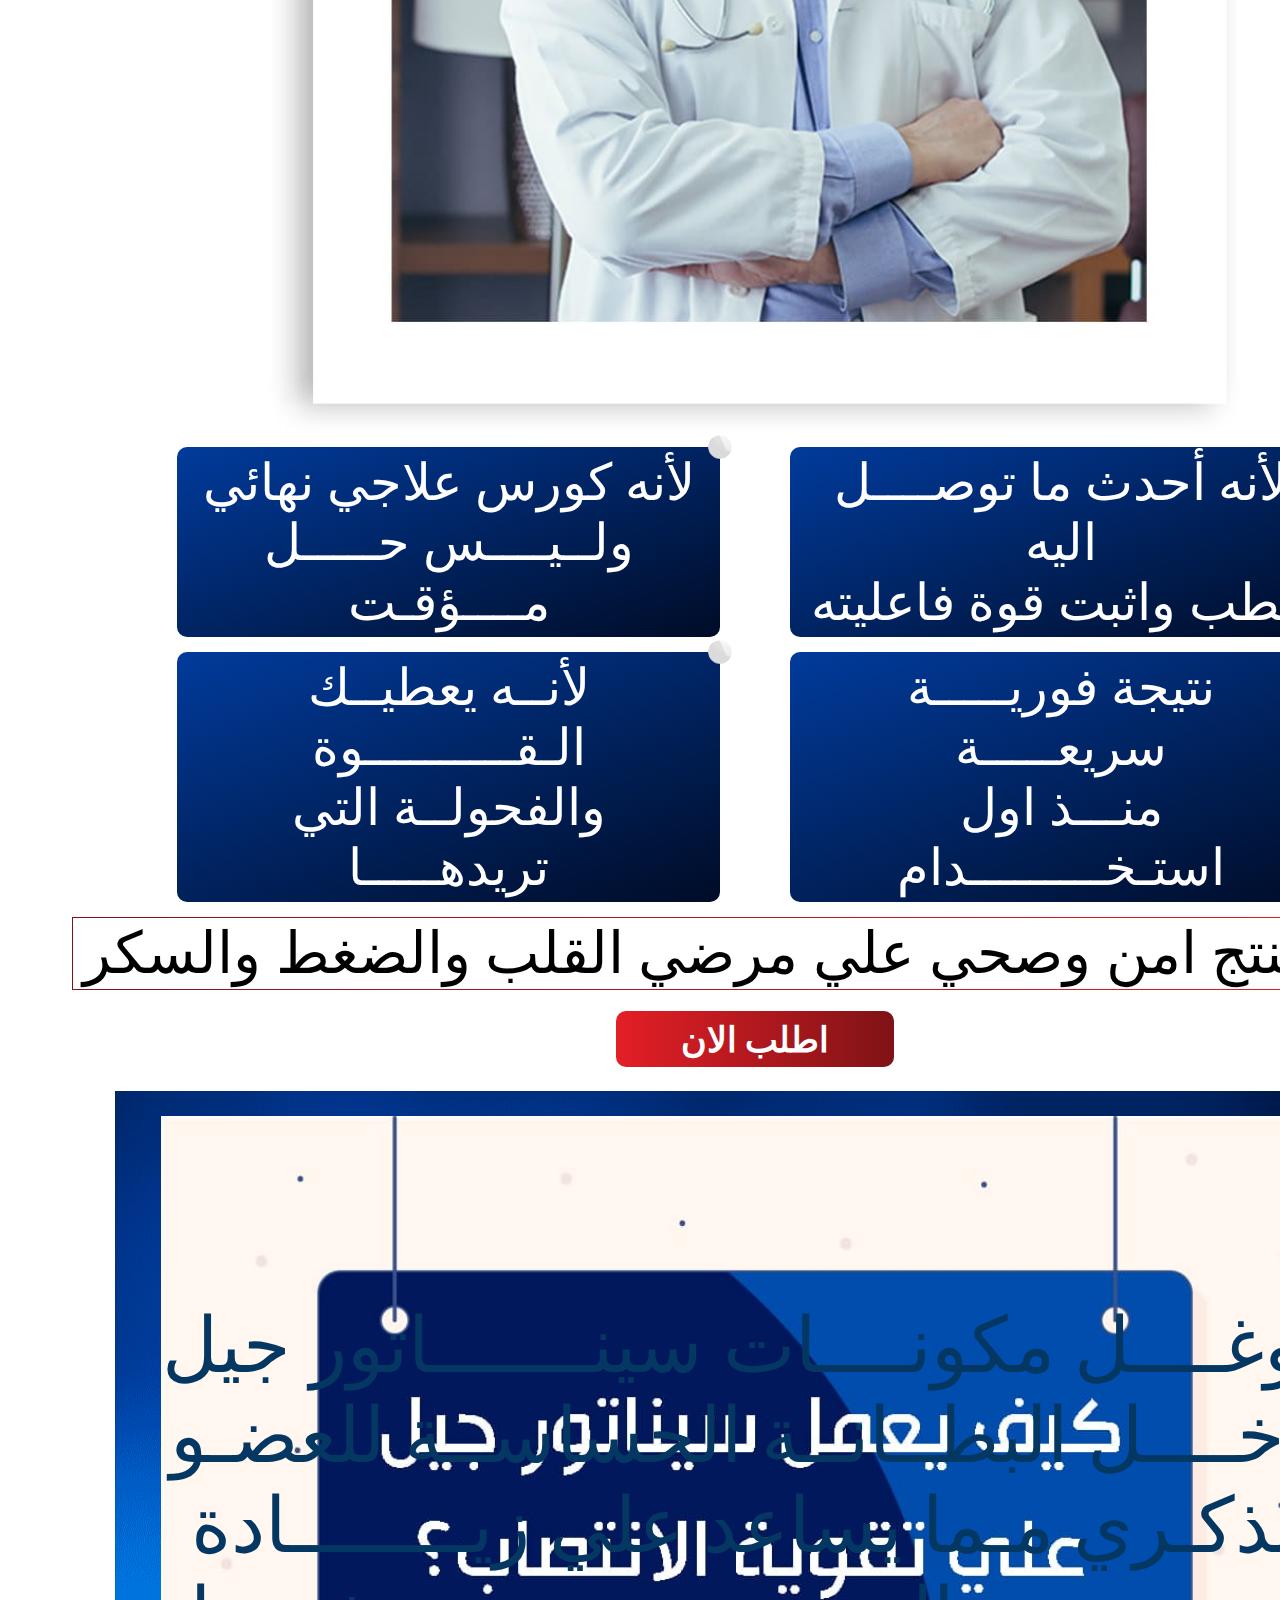
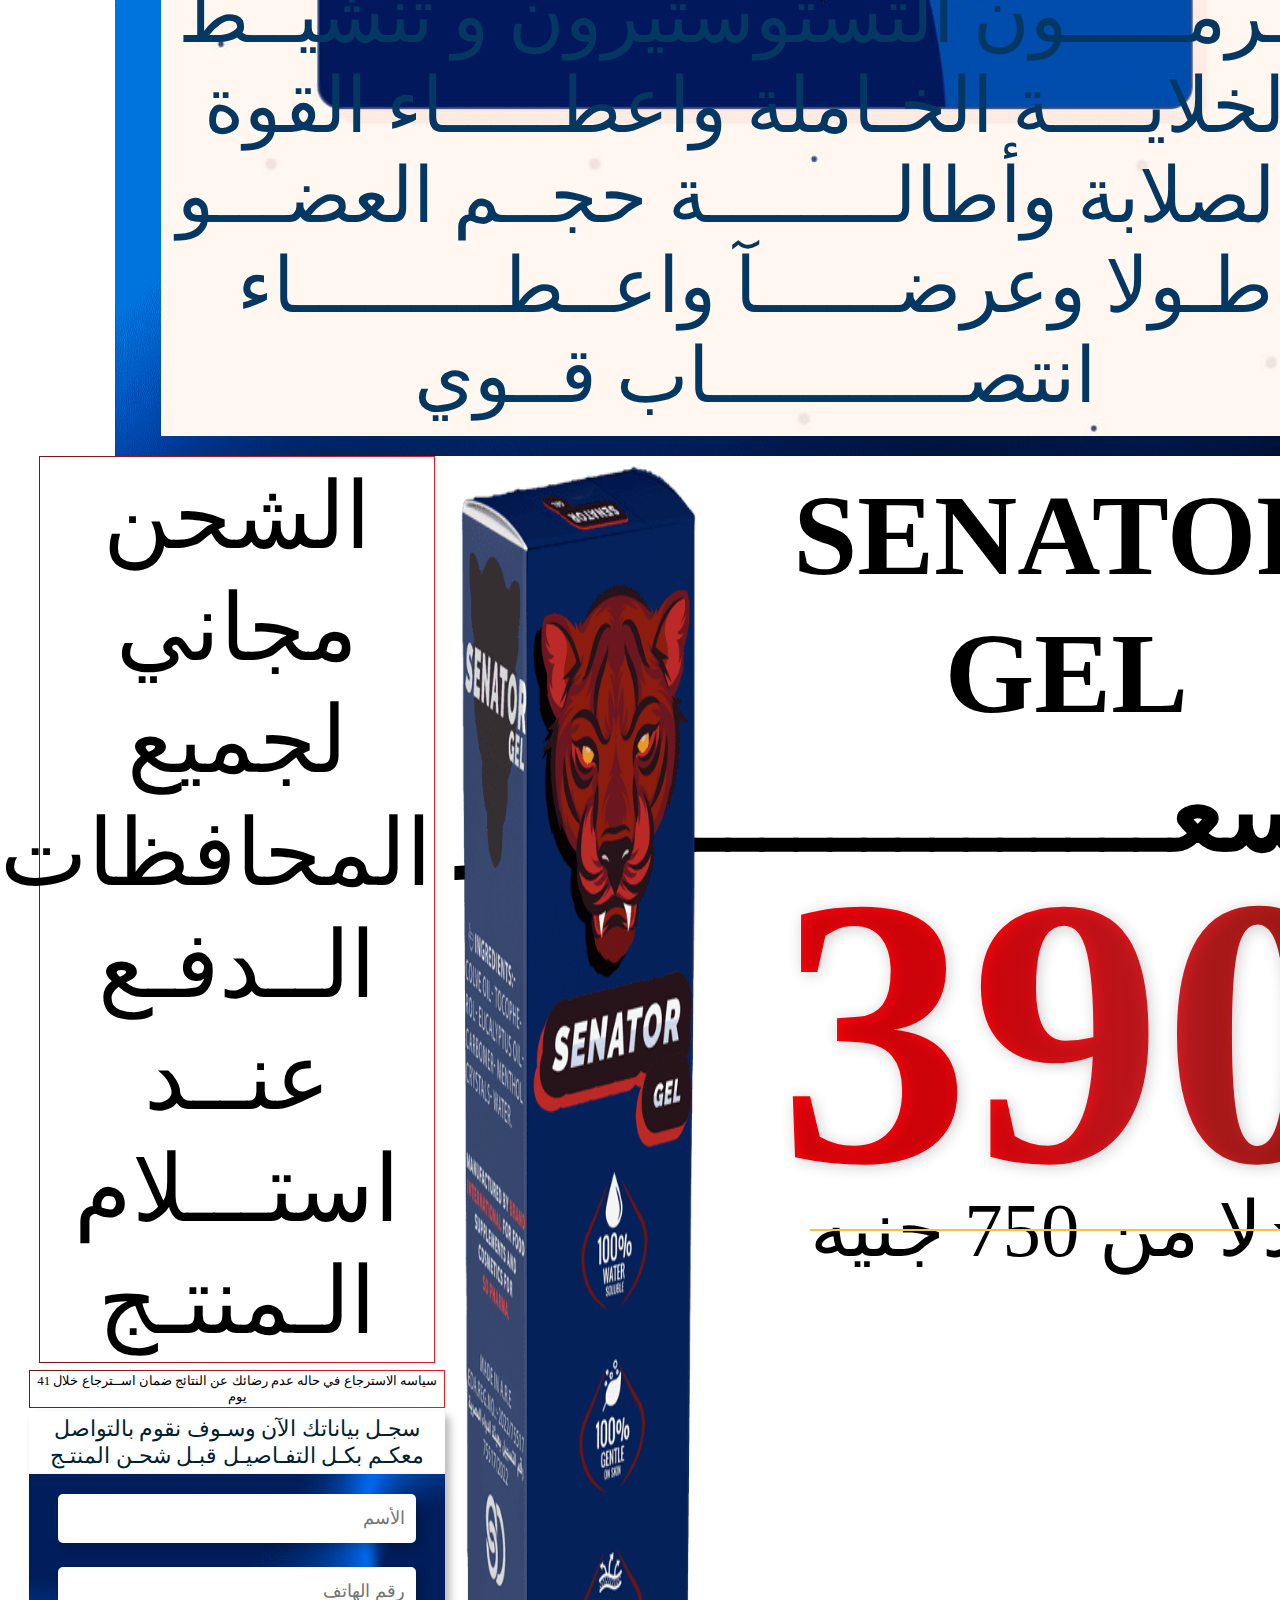
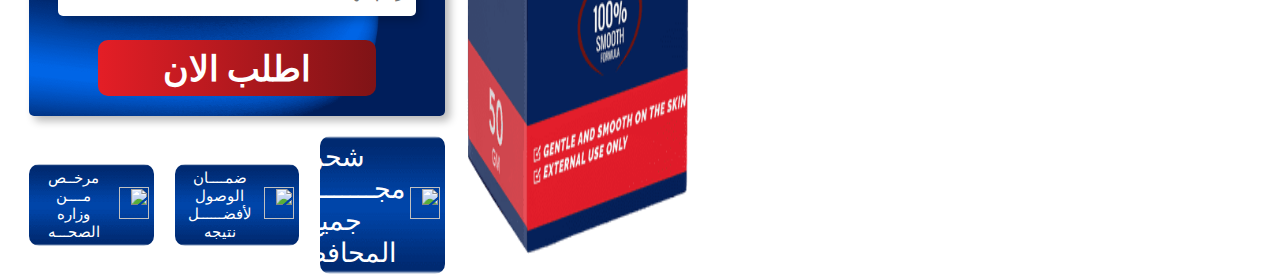
==== commit 9bc5c1ed: "Add files via upload" ====
--- a/index.html
+++ b/index.html
@@ -163,7 +163,6 @@
 
     <div class="how_work">
         <div class="container">
-            <img src="images/Ho2w.jpg" alt="">
 
             <div class="text">
                 <p>تتوﻏــــﻞ ﻣﻜﻮﻧــــﺎﺕ ﺳﻴﻨـــــــﺎﺗﻮﺭ ﺟﻴﻞ  </p>
@@ -183,9 +182,9 @@
 
 
 
-    <section class="last-sec" id="linkbtn">
-
-        <div class="price">
+    <section class="last_sec" id="linkbtn">
+
+        <div class="price container">
             <div class="text">
                 <h1> SENATOR GEL</h1>
                 <h4>ﺍﻟﺴﻌـــــــــــــــــــﺮ</h4>
@@ -219,6 +218,8 @@
                             <input class="form-control custom-field" name="Number" id="password" type="tel" maxlength="11" data-label="Phone" placeholder="رقم الهاتف" required>
                         </div>
 
+
+                        <input type="hidden" name="CODE" value="m50">
                         <div id="error"></div>
 
 
--- a/css/style.css
+++ b/css/style.css
@@ -195,10 +195,11 @@
 }
 .doctor h2{
     width: max-content;
-    margin: 5px auto 10px;
+    margin: 0px auto 10px;
     font-size: 6.2vw;
     font-weight: normal;
     color: #215288;
+    padding-top: 3px;
 }
 .doctor h2 span{
     font-weight: bold;
@@ -213,6 +214,8 @@
     display: flex;
     justify-content: space-between;
     flex-wrap: wrap;
+    width: 95%;
+    margin: auto;
 }
 .doctor .boxs .box{
     width: 47%;
@@ -227,11 +230,11 @@
 .doctor .boxs .box::after{
     content: '';
     position: absolute;
-    width: 30px;
-    height: 30px;
+    width: 24px;
+    height: 24px;
     border-radius: 100%;
-    top: -15px;
-    right: -15px;
+    top: -12px;
+    right: -12px;
     background: url(../images/Layer24.png);
     background-size: cover;
     background-position: center;
@@ -256,44 +259,85 @@
 }
 .how_work .container{
     position: relative;
+    background: url(../images/Ho2w.jpg);
+    background-position: top center;
+    background-size: cover;
 }
 .how_work .text{
     width: 100%;
+    position: relative;
+    font-size: 6vw;
+    text-align: center;
+    color: #053763;
+    padding-top: 185px;
+    padding-bottom: 15px;
+}
+
+
+
+
+
+
+
+
+
+
+
+
+.last_sec .price{
+    margin: 10px auto;
+    display: flex;
+    justify-content: space-between;
+}
+.last_sec .price img{
+    width: 25%;
+    margin-left: 5px;
+}
+.last_sec .price .text{
+    width: 70%;
+    text-align: center;
+}
+.last_sec .price .text h1{
+    font-size: 9vw;
+    line-height: 1.2;
+}
+.last_sec .price .text h4{
+    font-size: 9vw;
+}
+.last_sec .price .text h5{
+    font-size: 30vw;
+    line-height: 0.8;
+    background: linear-gradient(to left, #a71c12, #E41F26 ,#ff040c ,#ff040c) ;
+    -webkit-text-fill-color: transparent;
+    -webkit-background-clip: text;
+    text-shadow: 2px 2px 15px #00000033;
+    width: max-content;
+    margin: auto;
+}
+
+.last_sec .price .text p{
+    font-size: 6vw;
+    position: relative;
+    margin: auto;
+    width: max-content;
+}
+.last_sec .price .text p::after{
+    content: '';
     position: absolute;
-    top: 180px;
-    left: 50%;
-    transform: translateX(-50%);
-    font-size: 6vw;
-    text-align: center;
-    color: #053763;
-    
-}
-
-
-
-
-
-
-
-
-
-
-
-
-
-
-
-
-
-
-
-
-
-
-
-
-
-.last-sec .sm-p {
+    top: 50%;
+    left: 0;
+    transform: translateY(-50%);
+    width: 100%;
+    height: 2px;
+    background: rgb(255, 192, 56);
+}
+
+
+
+
+
+
+.last_sec .sm-p {
     font-size: 3.2vw;
     text-align: center;
     padding: 2px 1px;
@@ -303,13 +347,13 @@
 }
 
 
-.last-sec .div-form {
+.last_sec .div-form {
     width: 95%;
     margin: auto;
     position: relative;
     margin-bottom: 10px;
 }
-.last-sec .cont_Top{
+.last_sec .cont_Top{
     width: 95%;
     margin: auto;
     padding: 4px 2px;
@@ -319,11 +363,11 @@
     border-image: linear-gradient(to right, #7f1316, #e41e26) 1;
     margin-bottom: 7px;
 }
-.last-sec .cont_Top p{
+.last_sec .cont_Top p{
     margin-bottom: 0;
     line-height: 1.2;
 }
-.last-sec .div-form .content {
+.last_sec .div-form .content {
     text-align: center;
     background: #fff;
     padding: 5px 10px;
@@ -333,14 +377,14 @@
     border-bottom-right-radius: 0;
 }
 
-.last-sec .div-form .content p {
+.last_sec .div-form .content p {
     font-size: 6vw;
     line-height: 1.2;
     color: #021F31;
 
 }
 
-.last-sec .div-form form {
+.last_sec .div-form form {
     background: url(../images/Form.png);
     background-position: center;
     background-size: cover;
@@ -352,35 +396,35 @@
     text-align: center;
 }
 
-.last-sec .div-form form input {
+.last_sec .div-form form input {
     width: 100%;
     padding: 13px 10px;
     font-size: 18px;
     border-radius: 5px;
     box-shadow: 5px 5px 8px #00000031;
     outline: none;
-    margin-bottom: 27px;
+    margin-bottom: 24px;
     text-align: right;
     font-family: sans-serif;
     border: 1px solid transparent;
 }
 
-.last-sec .div-form form input:focus {
-    border: 1px solid #23a048;
-}
-
-.last-sec form .div-btn {
+.last_sec .div-form form input:focus {
+    border: 1px solid #013B9C;
+}
+
+.last_sec form .div-btn {
     padding: 0;
 }
 
-.last-sec form .div-btn .btn {
+.last_sec form .div-btn .btn {
     outline: none;
     border: none;
     cursor: pointer;
-    font-size: 30px;
-}
-
-.last-sec .footer .boxs {
+    padding: 9px 65px 6px;
+}
+
+.last_sec .footer .boxs {
     display: flex;
     align-items: center;
     justify-content: space-between;
@@ -389,7 +433,7 @@
     position: relative;
 }
 
-.last-sec .footer .boxs .box {
+.last_sec .footer .boxs .box {
     display: flex;
     text-align: center;
     align-items: center;
@@ -402,21 +446,24 @@
     gap: 5px;
 }
 
-.last-sec .footer .boxs .box img {
+.last_sec .footer .boxs .box img {
     width: 30px;
     height: 32px;
     margin-bottom: 5px;
 }
 
-.last-sec .footer .boxs .box div {
-
-    font-size: 2.5vw;
+.last_sec .footer .boxs .box div {
+
+    font-size: 2.3vw;
     color: #fff;
  
 }
-.last-sec .footer .boxs .box:first-child div{
-    font-size: 2.2vw;
-}
+.last_sec .footer .boxs .box:first-child div{
+    font-size: 2.1vw;
+}
+
+
+
 
 
 
@@ -436,7 +483,7 @@
         padding: 10px 60px 7px;
         font-size: 24px;
     }
-    .last-sec .footer .boxs .box div {
+    .last_sec .footer .boxs .box div {
         font-size: 3.1vw;
     }
 }
@@ -473,28 +520,28 @@
         max-width: 150px;
         top: 40px;
     }
-    .last-sec {
+    .last_sec {
         display: flex;
     }
-    .last-sec .flexonpc {
+    .last_sec .flexonpc {
         width: 50%;
     }
-    .last-sec .sm-p {
+    .last_sec .sm-p {
         font-size: 13px;
     }
-    .last-sec .div-form {
+    .last_sec .div-form {
         top: 0;
     }
-    .last-sec .div-form .content p {
+    .last_sec .div-form .content p {
         font-size: 22px;
     }
-    .last-sec .footer .boxs .box div {
+    .last_sec .footer .boxs .box div {
         font-size: 15px;
     }
-    .last-sec .footer .boxs {
+    .last_sec .footer .boxs {
         top: 10px;
     }
-    .last-sec .price .text div {
+    .last_sec .price .text div {
         overflow: hidden;
     }
 }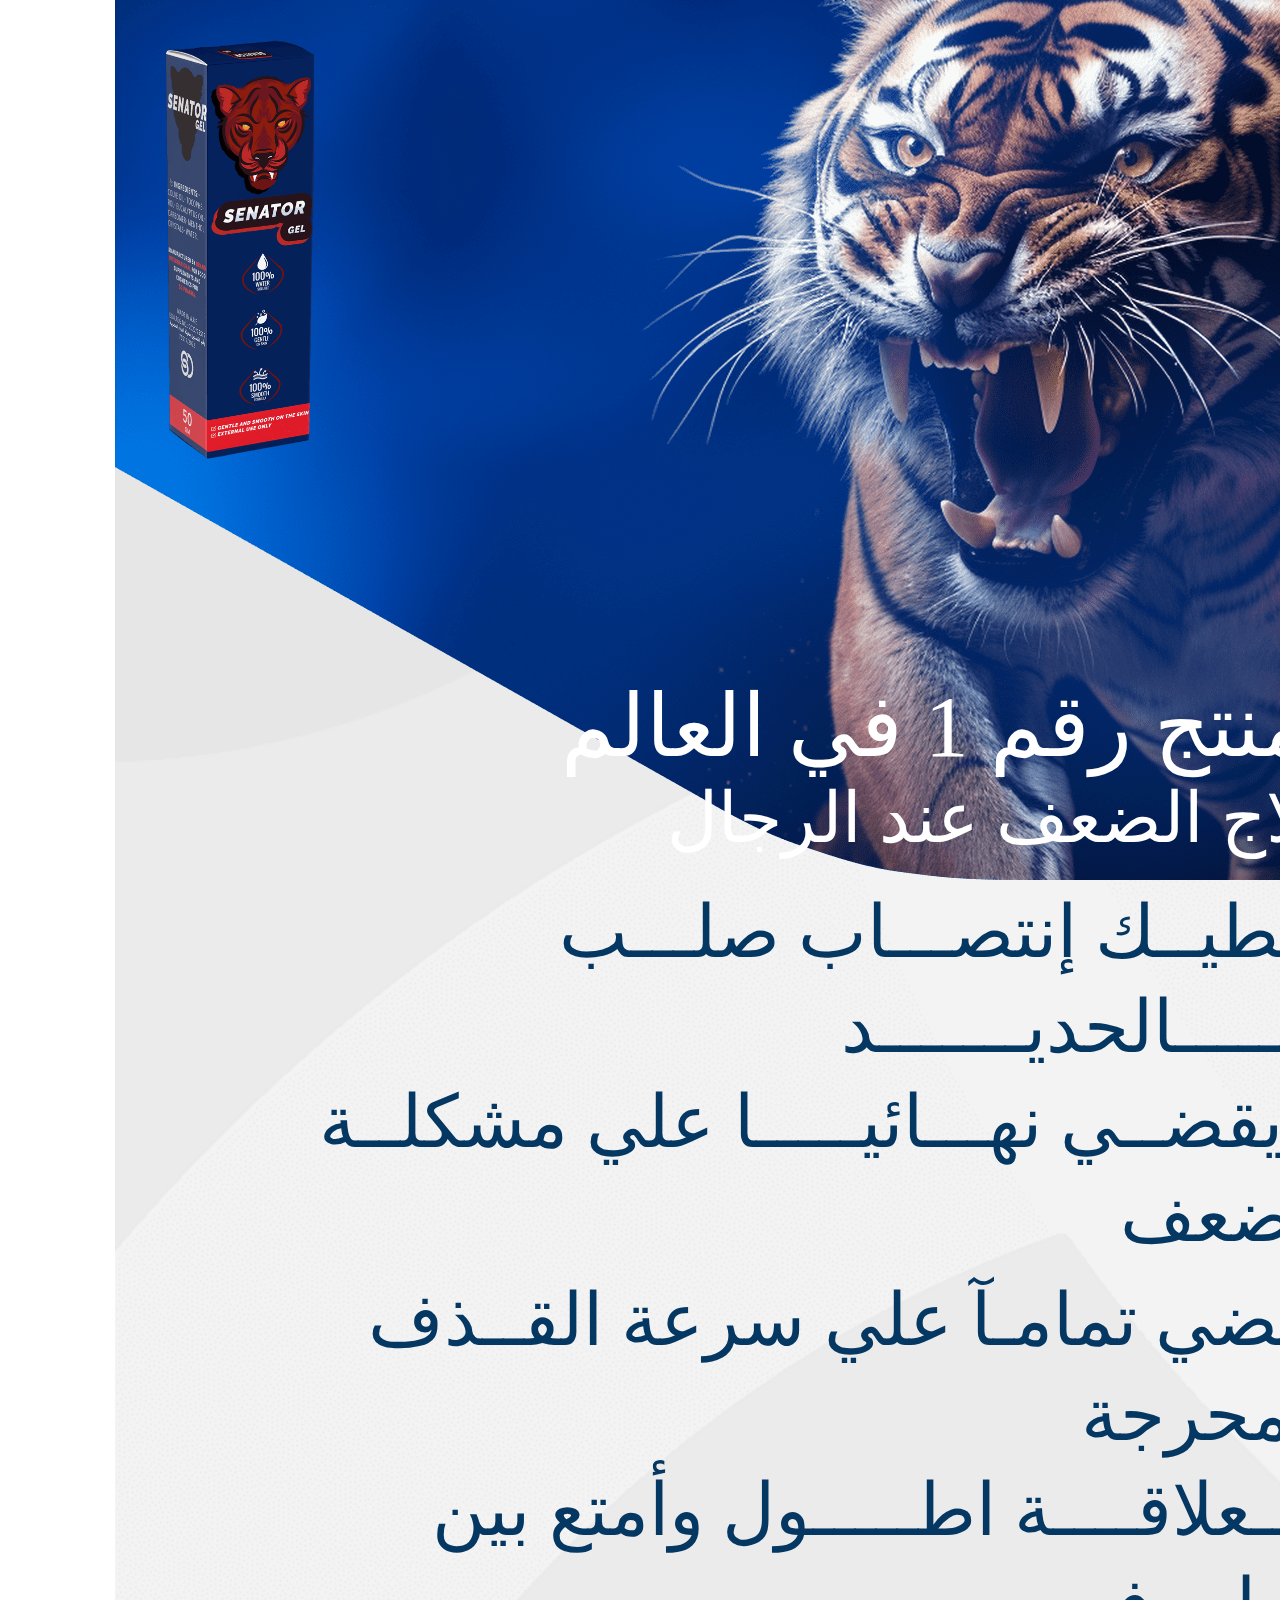
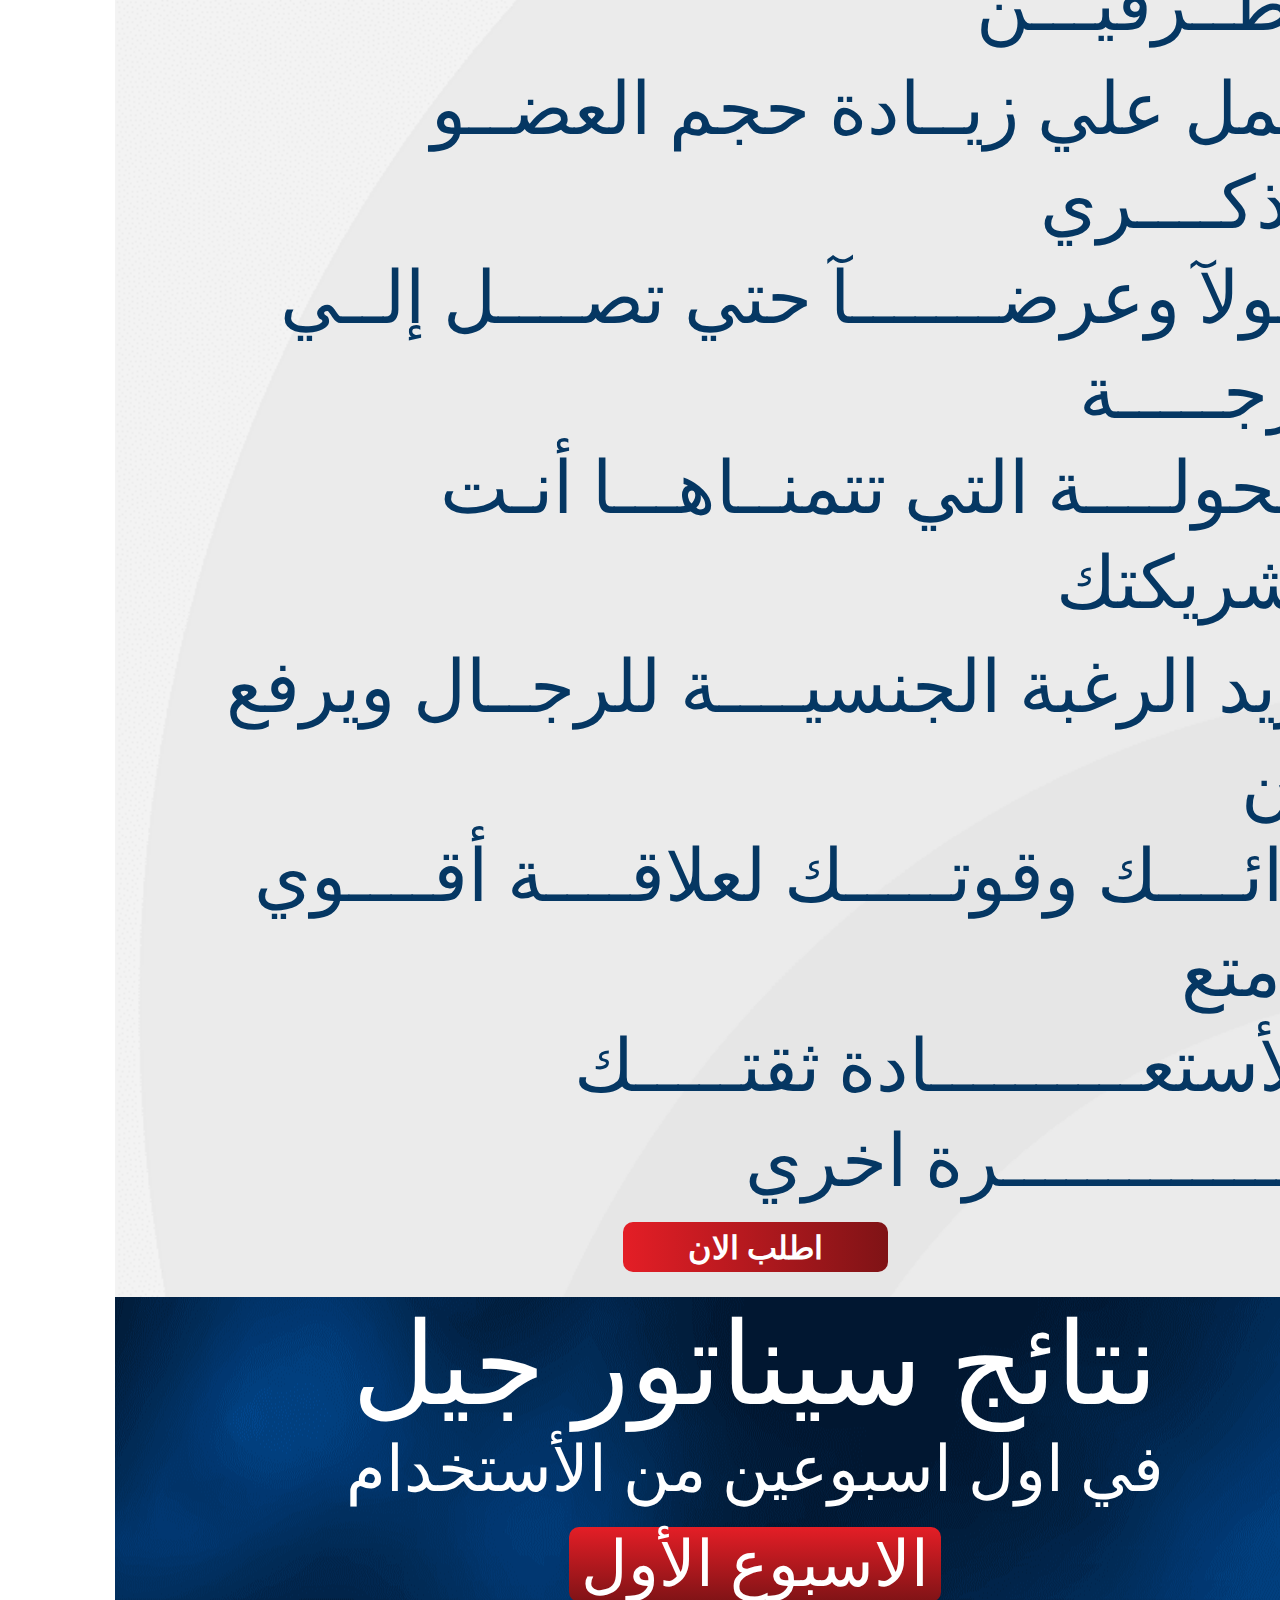
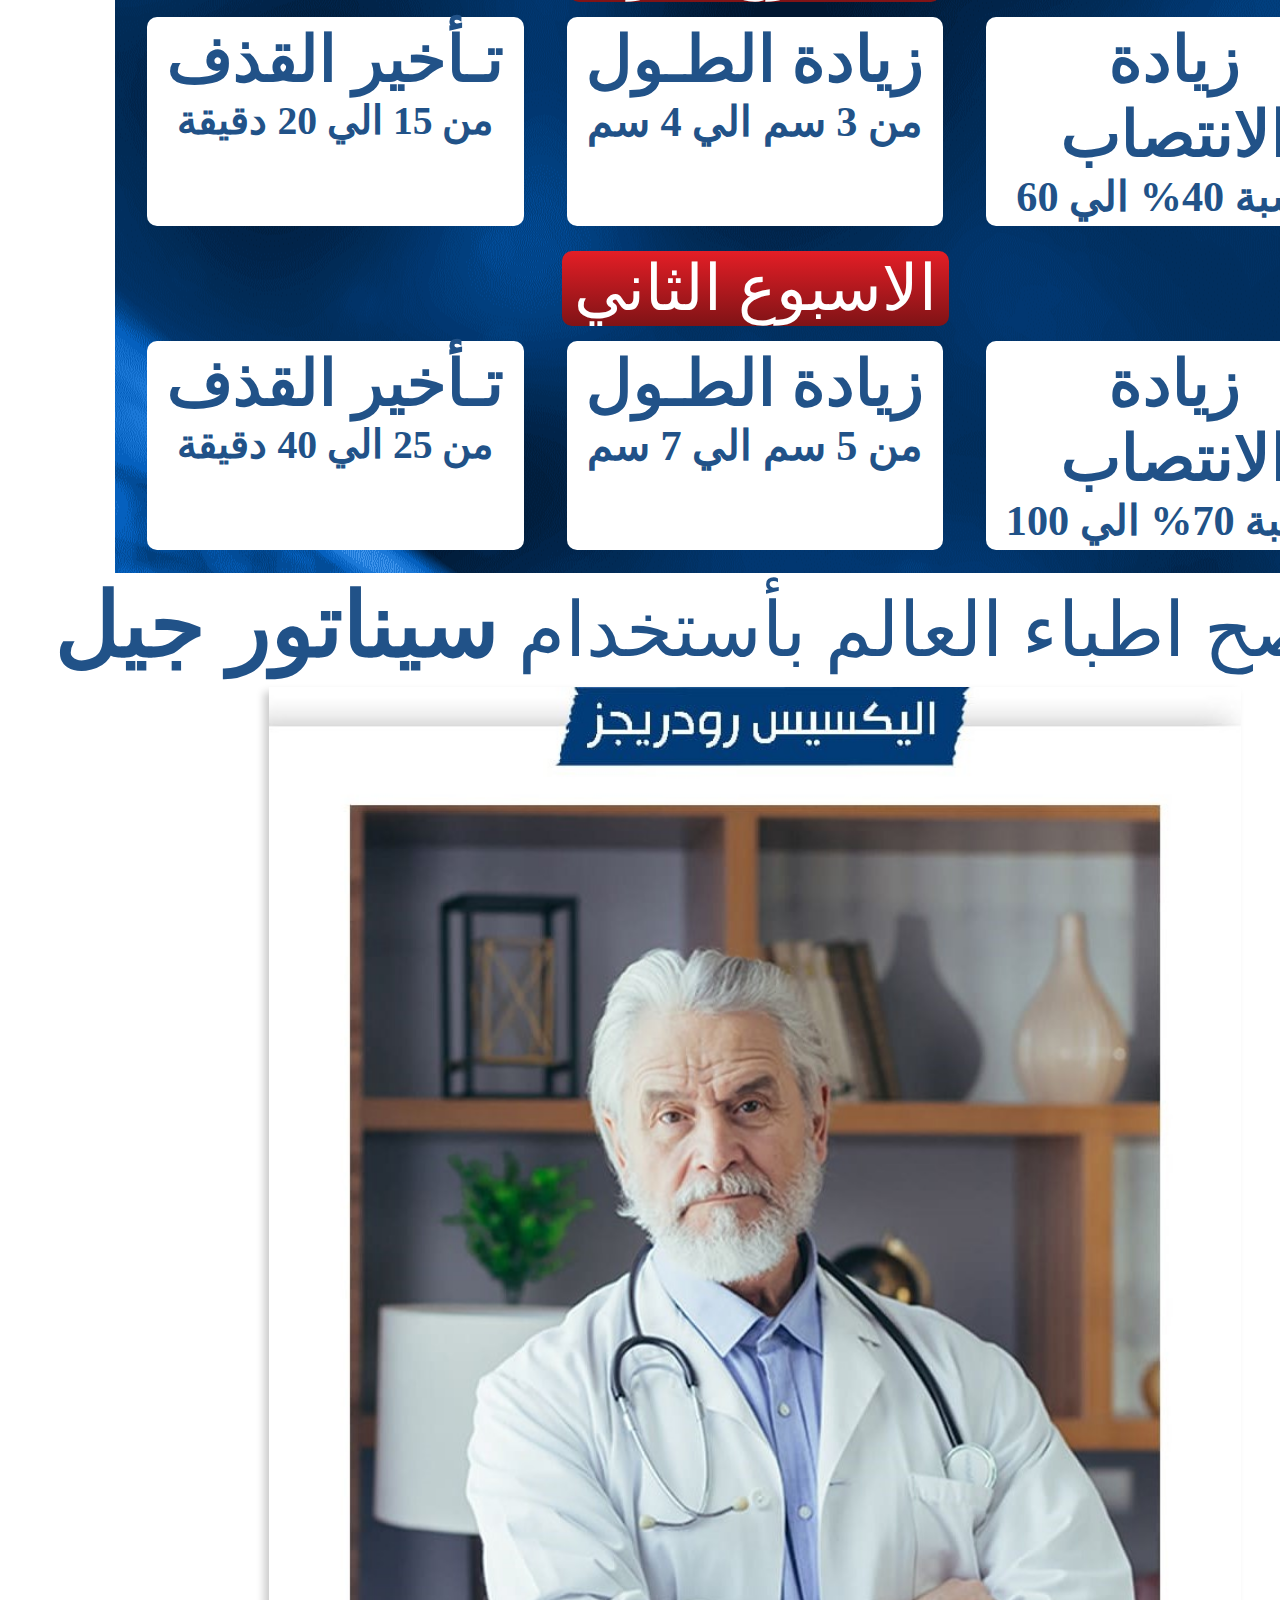
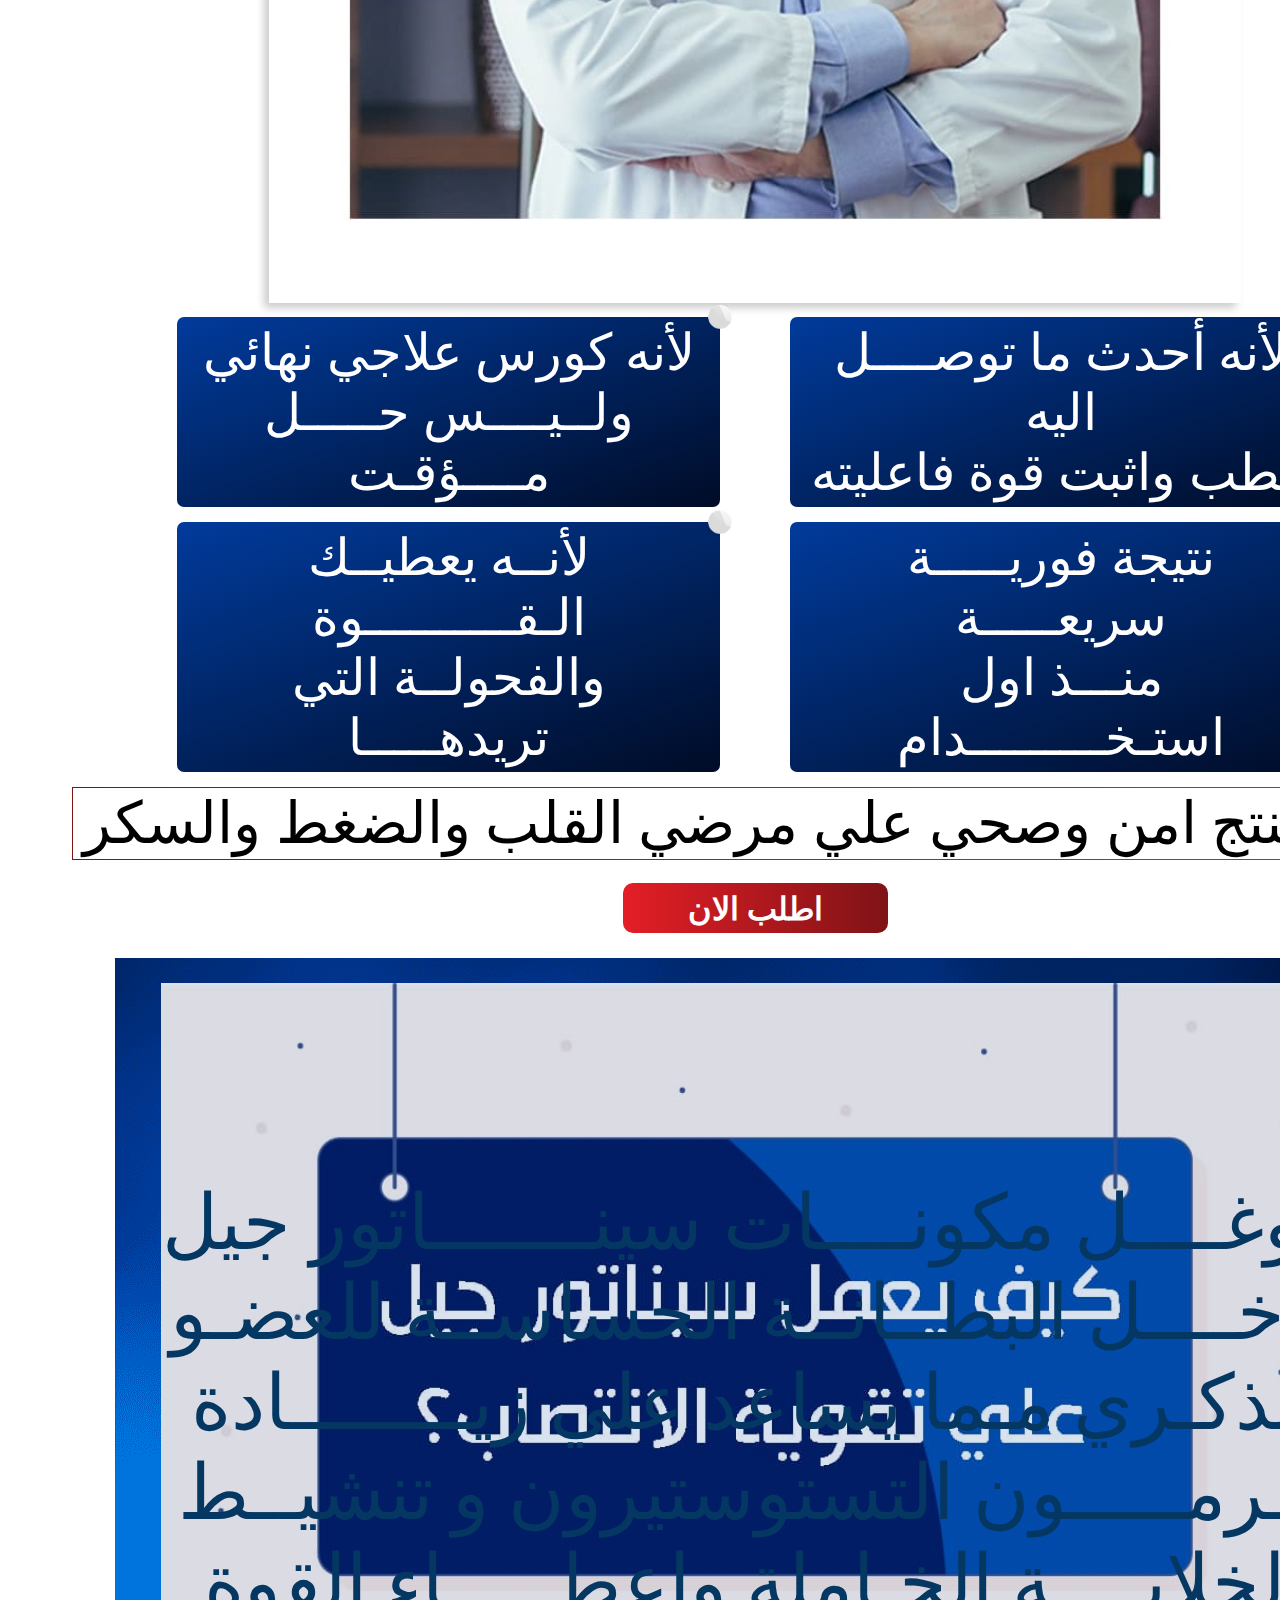
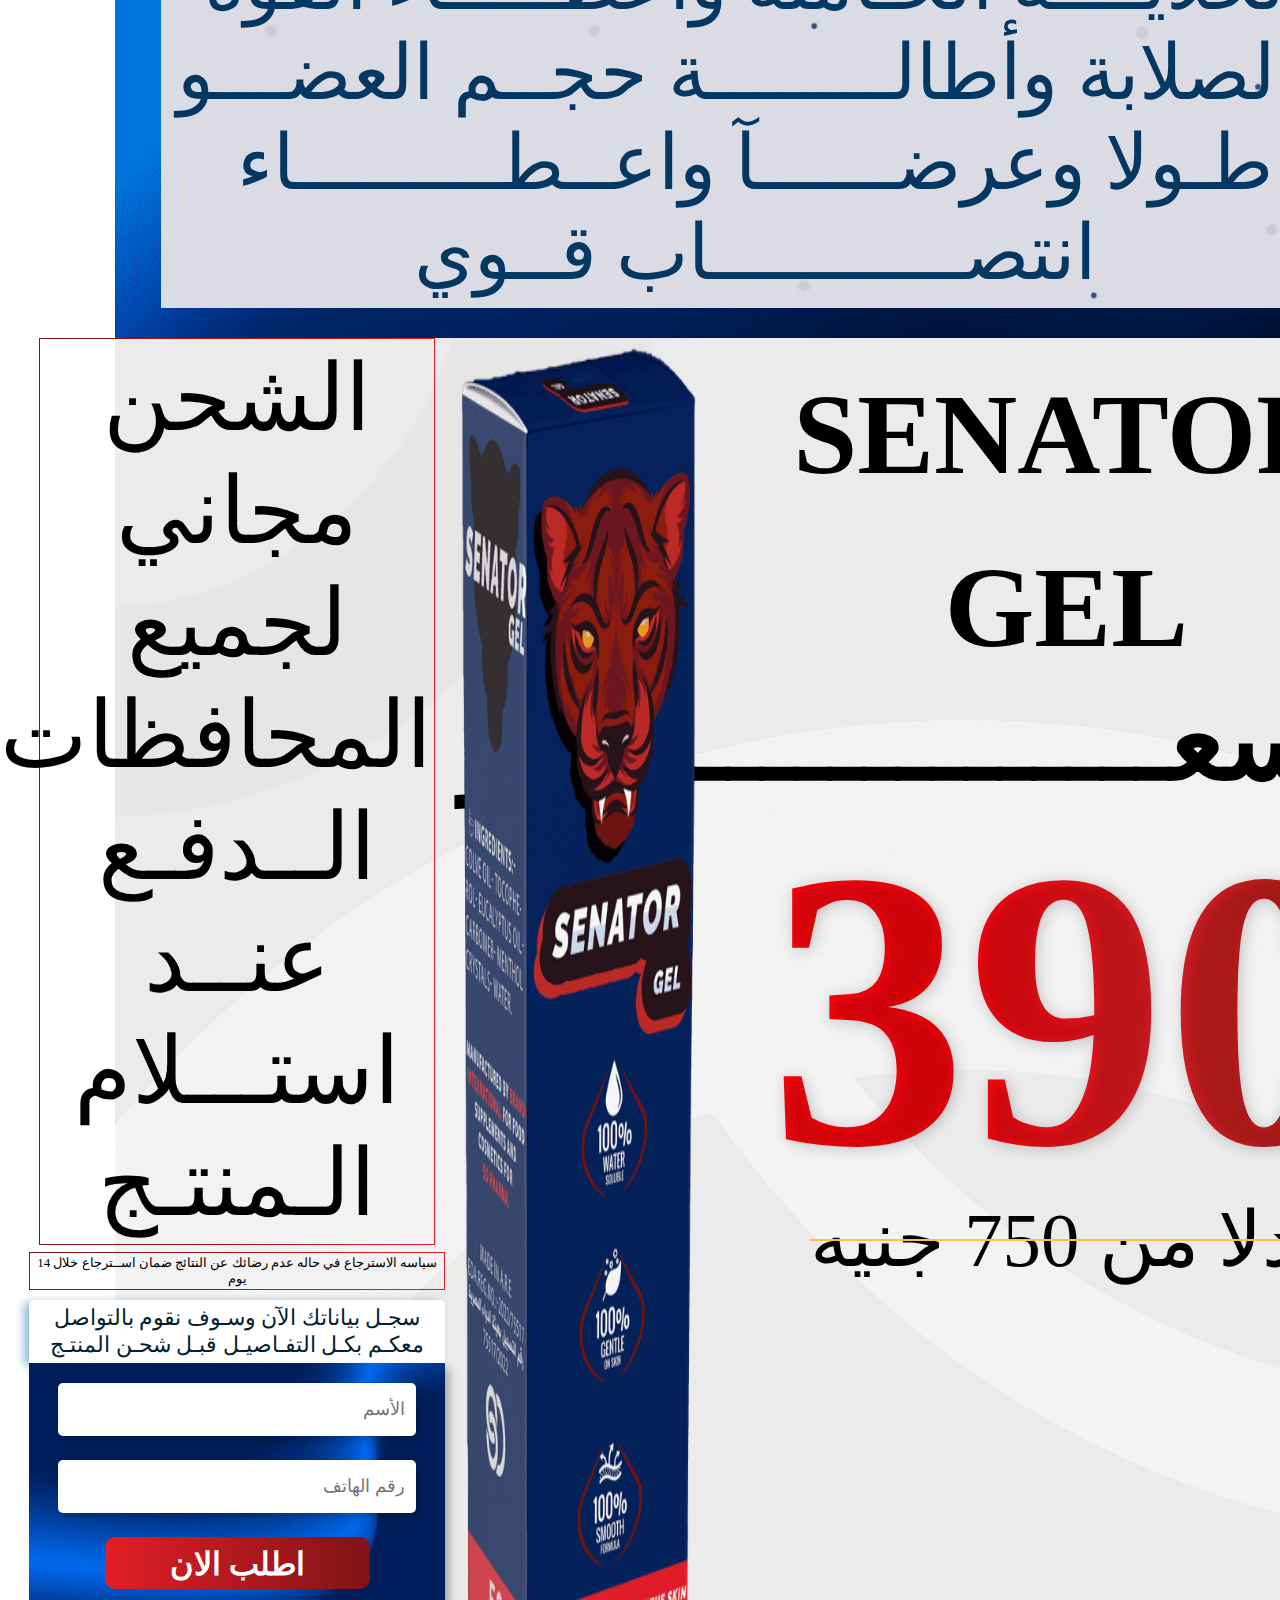
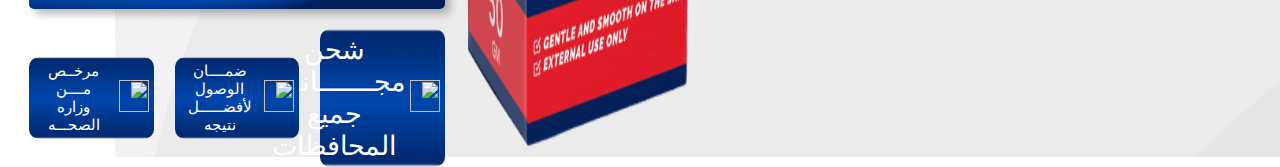
==== commit 3064b39e: "Add files via upload" ====
--- a/index.html
+++ b/index.html
@@ -4,9 +4,9 @@
 <head>
     <meta charset="UTF-8">
     <meta name="viewport" content="width=device-width, initial-scale=1.0">
-    <title>Turbo</title>
-
-    <link rel="shortcut icon" href="images/logo - Copy.png" type="image/x-icon">
+    <title>SENATOR GEL</title>
+
+    <link rel="shortcut icon" href="images/product.png" type="image/x-icon">
 
     <!-- File Css -->
     <link rel="stylesheet" href="css/style.css">
@@ -201,7 +201,7 @@
                     <p>ﺍﻟﺸﺤﻦ ﻣﺠﺎﻧﻲ ﻟﺠﻤﻴﻊ ﺍﻟﻤﺤﺎﻓﻈﺎﺕ </p>
                     <p>ﺍﻟــﺪﻓـﻊ ﻋﻨــﺪ ﺍﺳﺘـــﻼﻡ ﺍﻟـﻤﻨﺘـﺞ </p>
                 </div>
-               <p class="sm-p">ﺳﻴﺎﺳﻪ ﺍﻻﺳﺘﺮﺟﺎﻉ ﻓﻲ ﺣﺎﻟﻪ ﻋﺪﻡ ﺭﺿﺎﺋﻚ ﻋﻦ ﺍﻟﻨﺘﺎﺋﺞ ﺿﻤﺎﻥ ﺍﺳــﺘﺮﺟﺎﻉ ﺧﻼﻝ 41 ﻳﻮﻡ </p>
+               <p class="sm-p">ﺳﻴﺎﺳﻪ ﺍﻻﺳﺘﺮﺟﺎﻉ ﻓﻲ ﺣﺎﻟﻪ ﻋﺪﻡ ﺭﺿﺎﺋﻚ ﻋﻦ ﺍﻟﻨﺘﺎﺋﺞ ﺿﻤﺎﻥ ﺍﺳــﺘﺮﺟﺎﻉ ﺧﻼﻝ 14 ﻳﻮﻡ </p>
                 <div class="content">
                     <p>ﺳﺠـﻞ ﺑﻴﺎﻧﺎﺗﻚ ﺍﻵﻥ ﻭﺳـﻮﻑ ﻧﻘﻮﻡ ﺑﺎﻟﺘﻮﺍﺻﻞ</p>
                     <p>ﻣﻌﻜـﻢ ﺑﻜـﻞ ﺍﻟﺘﻔـﺎﺻﻴـﻞ ﻗﺒـﻞ ﺷﺤـﻦ ﺍﻟﻤﻨﺘـﺞ </p>
--- a/css/style.css
+++ b/css/style.css
@@ -47,8 +47,8 @@
 
 .div-btn .btn {
     background: linear-gradient(to left, #7f1316, #e41e26);
-    padding: 10px 65px 7px;
-    font-size: 35px;
+    padding: 8px 65px 6px;
+    font-size: 32px;
     font-weight: 600;
     color: #fff;
     border-radius: 10px;
@@ -94,12 +94,12 @@
 
 
 .hero .btm-section{
-    margin-top: 12px;
+    margin-top: 2px;
 }
 .hero .btm-section li{
-    margin-bottom: 10px;
+    margin-bottom: 9px;
     font-size: 5.7vw;
-    line-height: 1.4;
+    line-height: 1.3;
     color: #053763;
     position: relative;
     padding-right: 27px;
@@ -117,7 +117,9 @@
 
 }
 
-
+.hero .div-btn{
+    padding-top: 10px;
+}
 
 /* result */
 
@@ -126,6 +128,7 @@
     background: url(../images/Results.png);
     background-size: cover;
     background-position: center;
+    padding-bottom: 8px;
 }
 .result .top_res{
     text-align: center;
@@ -173,10 +176,13 @@
 }
 
 .result .week .boxs .box h6{
-    font-size: 3.4vw;
+    font-size: 3.3vw;
 }
 .result .week:last-child{
     padding-bottom: 15px;
+}
+.result .week .boxs .box:last-child h6{
+    font-size: 3.1vw;
 }
 
 
@@ -196,10 +202,14 @@
 .doctor h2{
     width: max-content;
     margin: 0px auto 10px;
-    font-size: 6.2vw;
+    font-size: 5.9vw;
     font-weight: normal;
     color: #215288;
-    padding-top: 3px;
+}
+@media (max-width:390px) {
+    .doctor h2{
+        font-size: 6.1vw;
+    }
 }
 .doctor h2 span{
     font-weight: bold;
@@ -209,6 +219,7 @@
     width: 80%;
     margin: auto;
     margin-bottom: 10px;
+    box-shadow: -5px 5px 8px #00000033;
 }
 .doctor .boxs{
     display: flex;
@@ -221,7 +232,7 @@
     width: 47%;
     padding: 5px 10px;
     background:linear-gradient(-20deg, #000C27 ,#013B9C );
-    border-radius: 10px;
+    border-radius: 7px;
     margin-bottom: 15px;
     position: relative;
     color: #fff;
@@ -255,11 +266,11 @@
     background: url(../images/Blue.png);
     background-position: center;
     background-size: cover;
-    padding: 25px 15px 20px;
+    padding: 25px 15px 30px;
 }
 .how_work .container{
     position: relative;
-    background: url(../images/Ho2w.jpg);
+    background: linear-gradient(#013a9c25, #013a9c25),url(../images/Ho2w.jpg);
     background-position: top center;
     background-size: cover;
 }
@@ -269,25 +280,34 @@
     font-size: 6vw;
     text-align: center;
     color: #053763;
-    padding-top: 185px;
-    padding-bottom: 15px;
-}
-
-
-
-
-
-
-
-
-
-
+    padding-top: 195px;
+    padding-bottom: 10px;
+}
+
+@media (max-width:400px) {
+    .how_work .text{
+        padding-top: 180px;
+    }
+}
+
+
+
+
+
+
+
+.last_sec{
+    background: url(../images/herobg.png);
+    background-size: cover;
+    background-position: top left;
+}
 
 
 .last_sec .price{
-    margin: 10px auto;
+    margin: 0 auto;
     display: flex;
     justify-content: space-between;
+    padding: 10px 0;
 }
 .last_sec .price img{
     width: 25%;
@@ -299,20 +319,22 @@
 }
 .last_sec .price .text h1{
     font-size: 9vw;
-    line-height: 1.2;
+    line-height: 1.5;
 }
 .last_sec .price .text h4{
     font-size: 9vw;
+    line-height: 0.8;
 }
 .last_sec .price .text h5{
-    font-size: 30vw;
-    line-height: 0.8;
+    font-size: 31vw;
+    line-height: 1.1;
     background: linear-gradient(to left, #a71c12, #E41F26 ,#ff040c ,#ff040c) ;
     -webkit-text-fill-color: transparent;
     -webkit-background-clip: text;
     text-shadow: 2px 2px 15px #00000033;
     width: max-content;
     margin: auto;
+    padding: 5px 0;
 }
 
 .last_sec .price .text p{
@@ -320,6 +342,7 @@
     position: relative;
     margin: auto;
     width: max-content;
+    line-height: 0.2;
 }
 .last_sec .price .text p::after{
     content: '';
@@ -371,10 +394,11 @@
     text-align: center;
     background: #fff;
     padding: 5px 10px;
-    box-shadow: 5px 5px 8px #00000047;
+    box-shadow: -5px 2px 8px #036aa575;
     border-radius: 5px;
     border-bottom-left-radius: 0;
     border-bottom-right-radius: 0;
+    margin-top: 10px;
 }
 
 .last_sec .div-form .content p {
@@ -398,7 +422,7 @@
 
 .last_sec .div-form form input {
     width: 100%;
-    padding: 13px 10px;
+    padding: 15px 10px;
     font-size: 18px;
     border-radius: 5px;
     box-shadow: 5px 5px 8px #00000031;
@@ -421,7 +445,6 @@
     outline: none;
     border: none;
     cursor: pointer;
-    padding: 9px 65px 6px;
 }
 
 .last_sec .footer .boxs {
@@ -454,7 +477,7 @@
 
 .last_sec .footer .boxs .box div {
 
-    font-size: 2.3vw;
+    font-size: 2.5vw;
     color: #fff;
  
 }
@@ -469,7 +492,7 @@
 
 @media (max-width:390px) {
     .div-btn .btn {
-        padding: 10px 65px 7px;
+        padding: 8px 60px 6px;
         font-size: 28px;
     }
 }
@@ -480,21 +503,15 @@
         padding: 15px 0 20px;
     }
     .div-btn .btn {
-        padding: 10px 60px 7px;
-        font-size: 24px;
+        font-size: 26px;
     }
     .last_sec .footer .boxs .box div {
-        font-size: 3.1vw;
-    }
-}
-
-@media (max-width:320px) {
-
-}
-
-@media (max-width:300px) {
- 
-}
+        font-size: 2.8vw;
+    }
+}
+
+
+
 
 @media (min-width:500px) {
     .product-img {
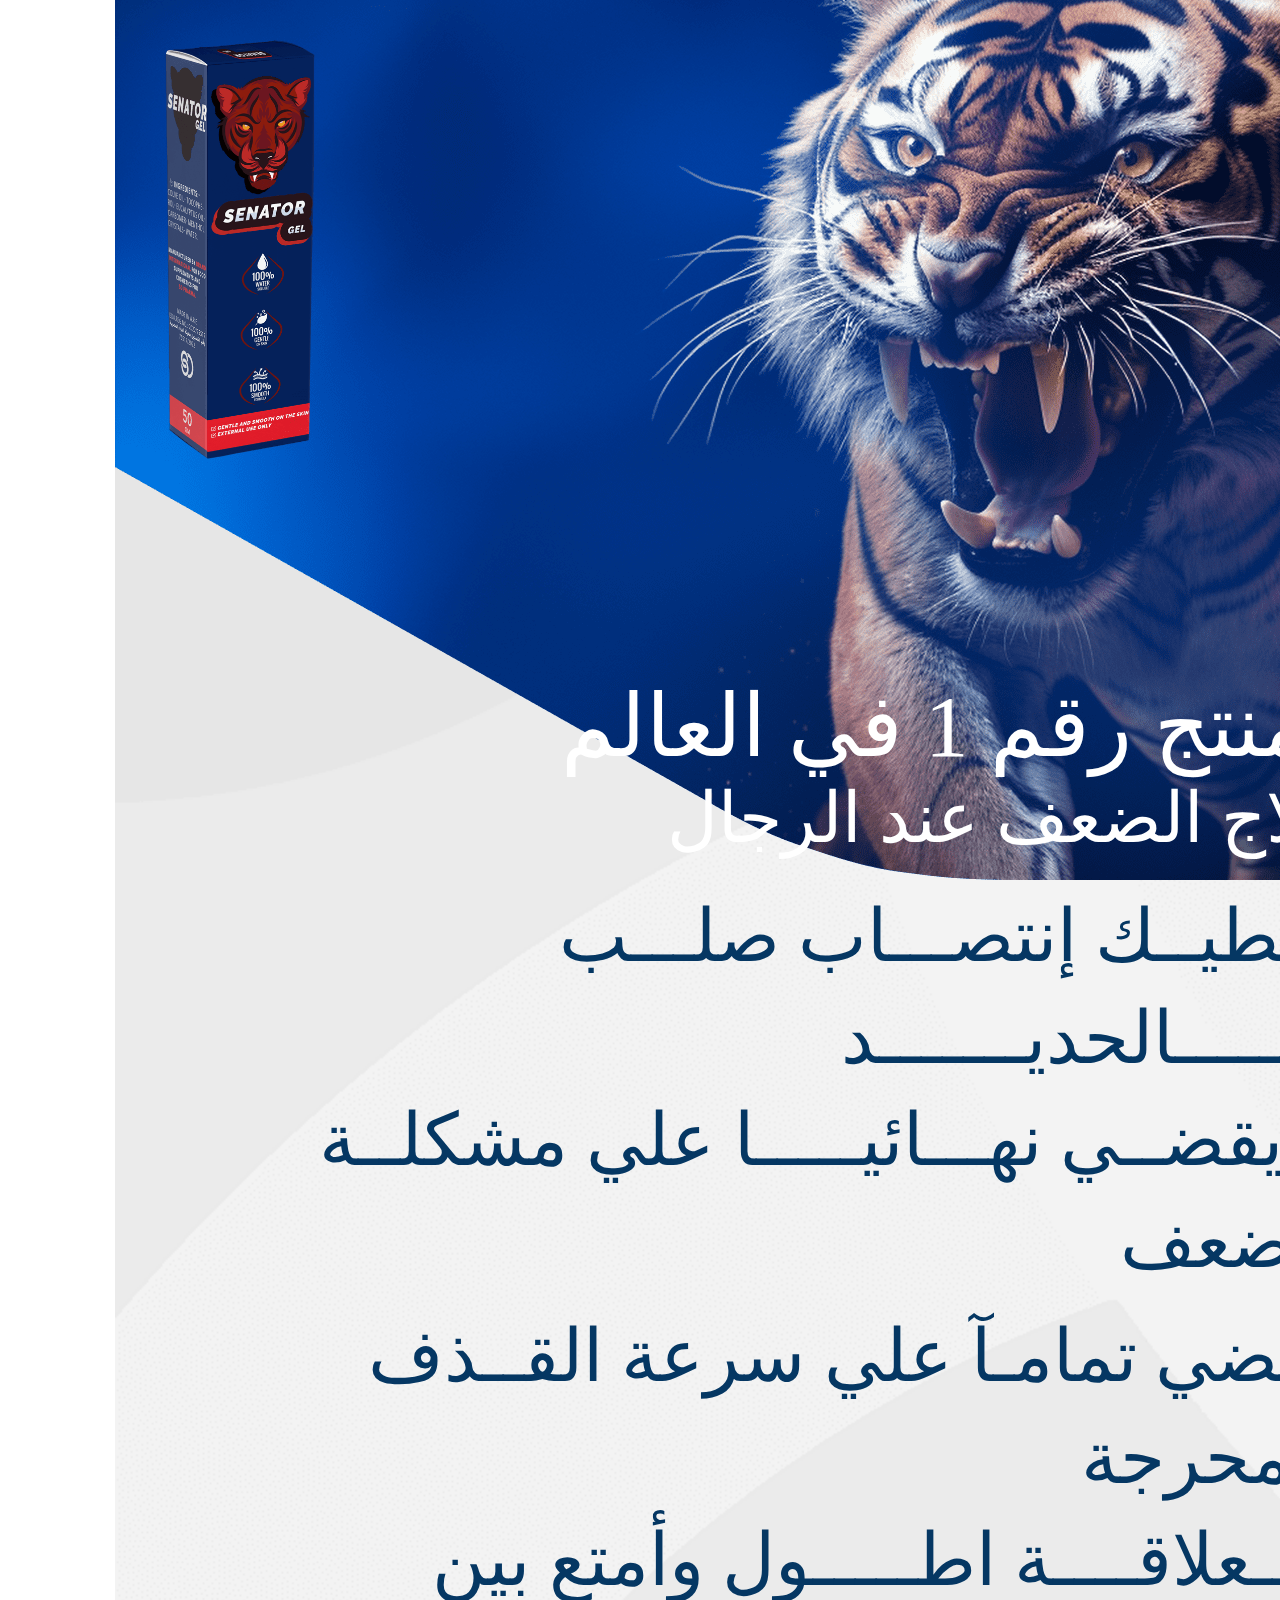
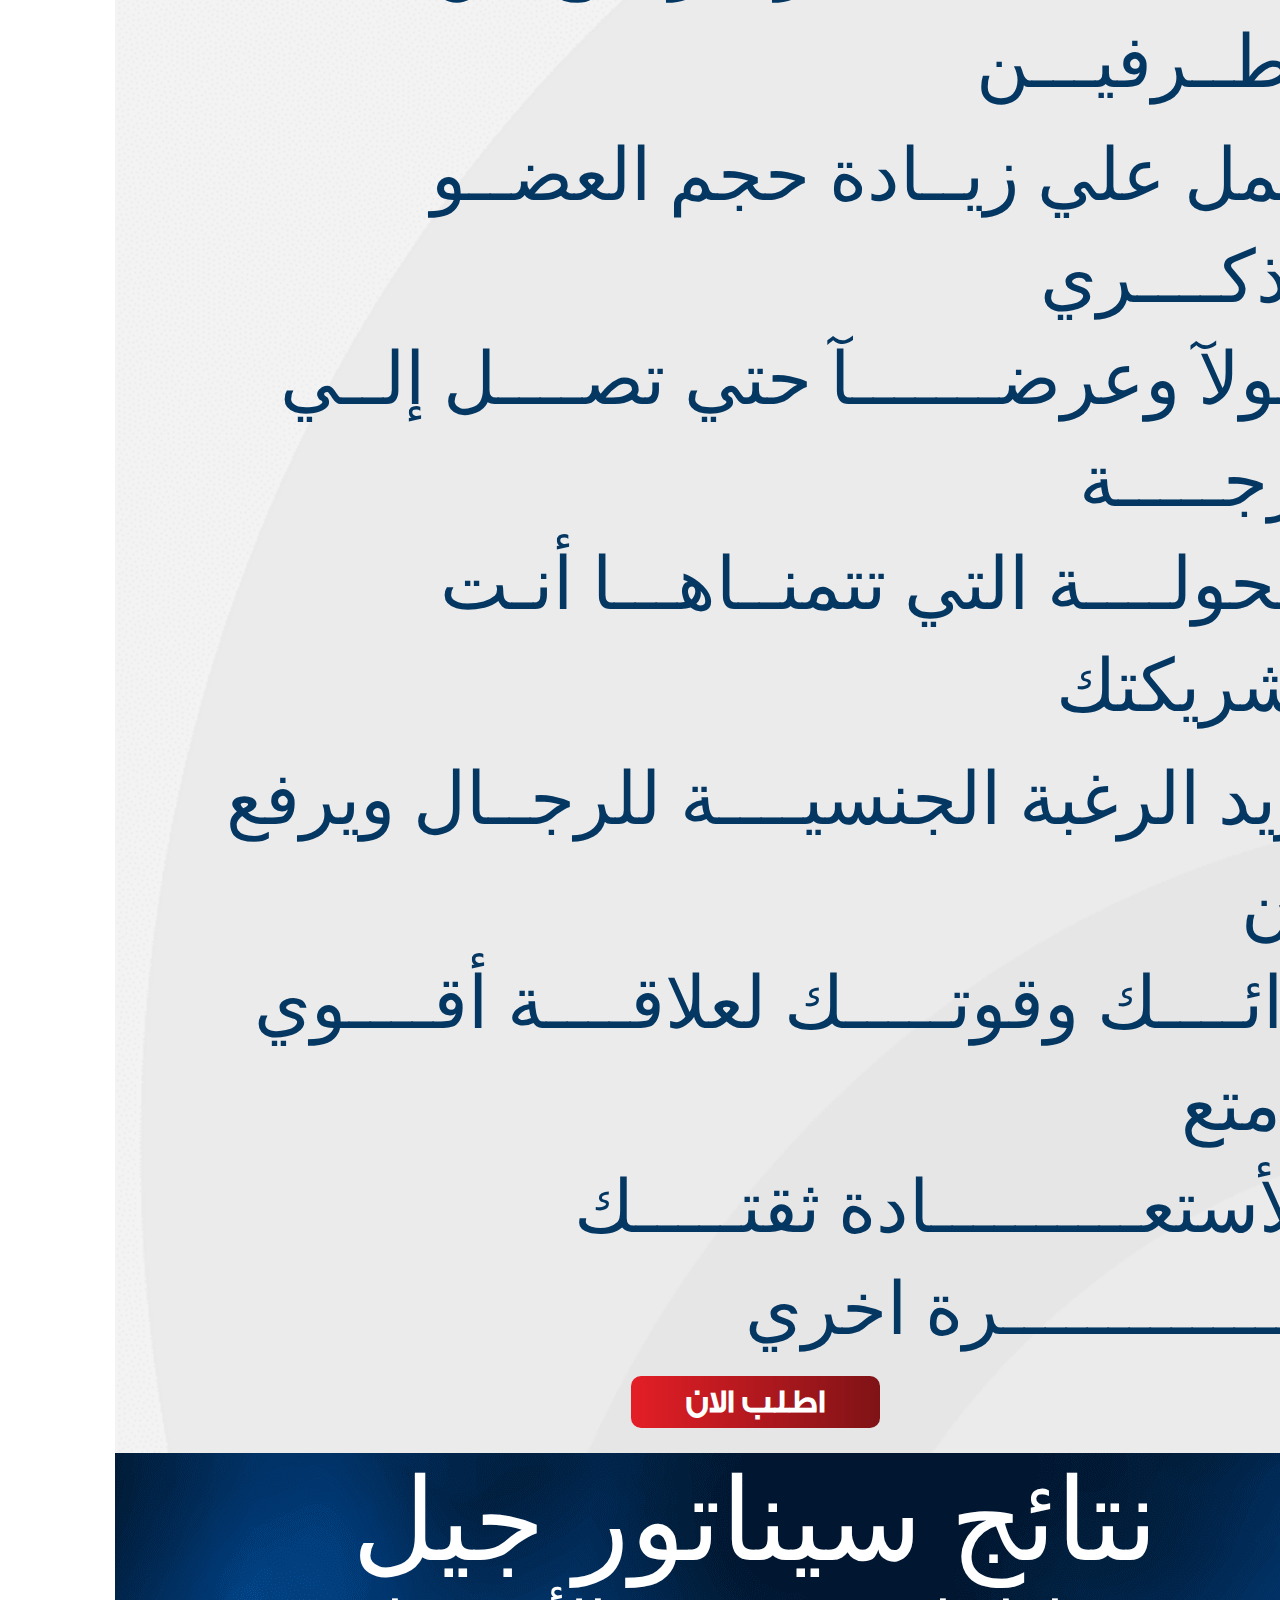
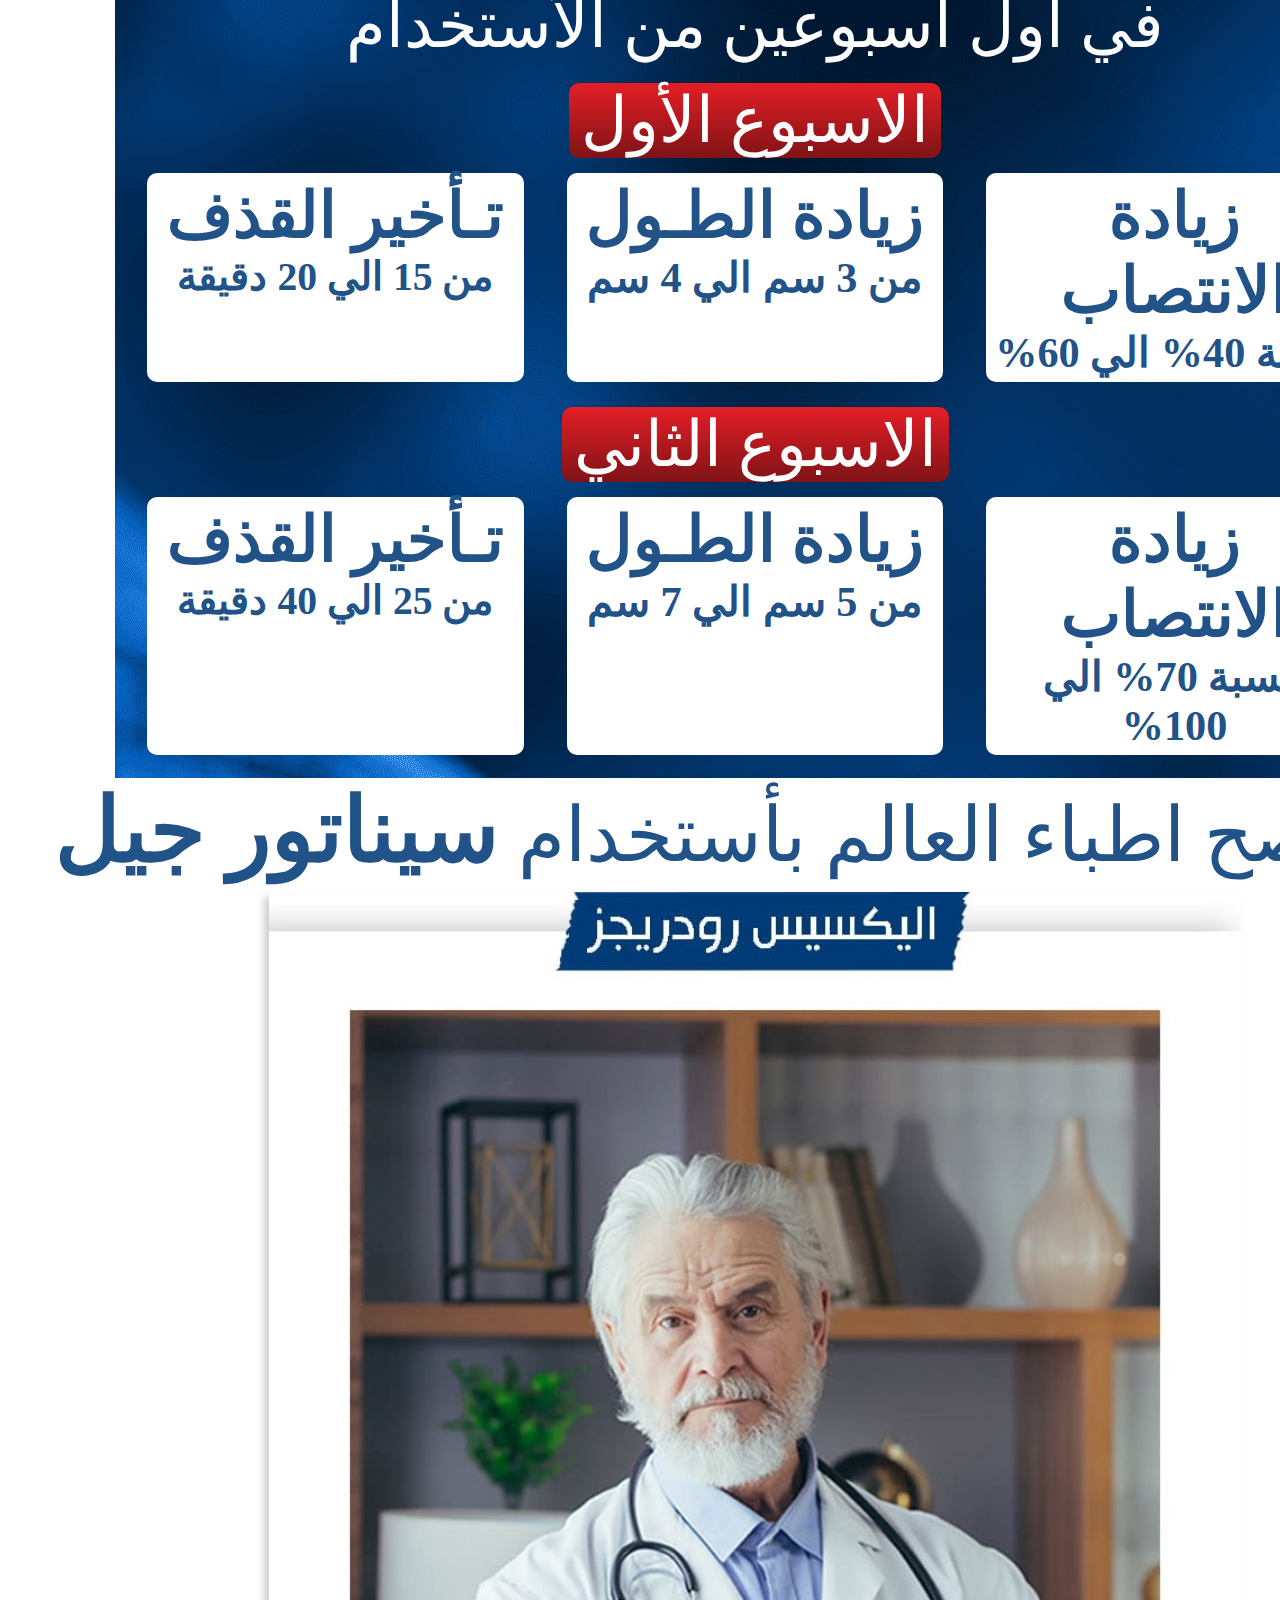
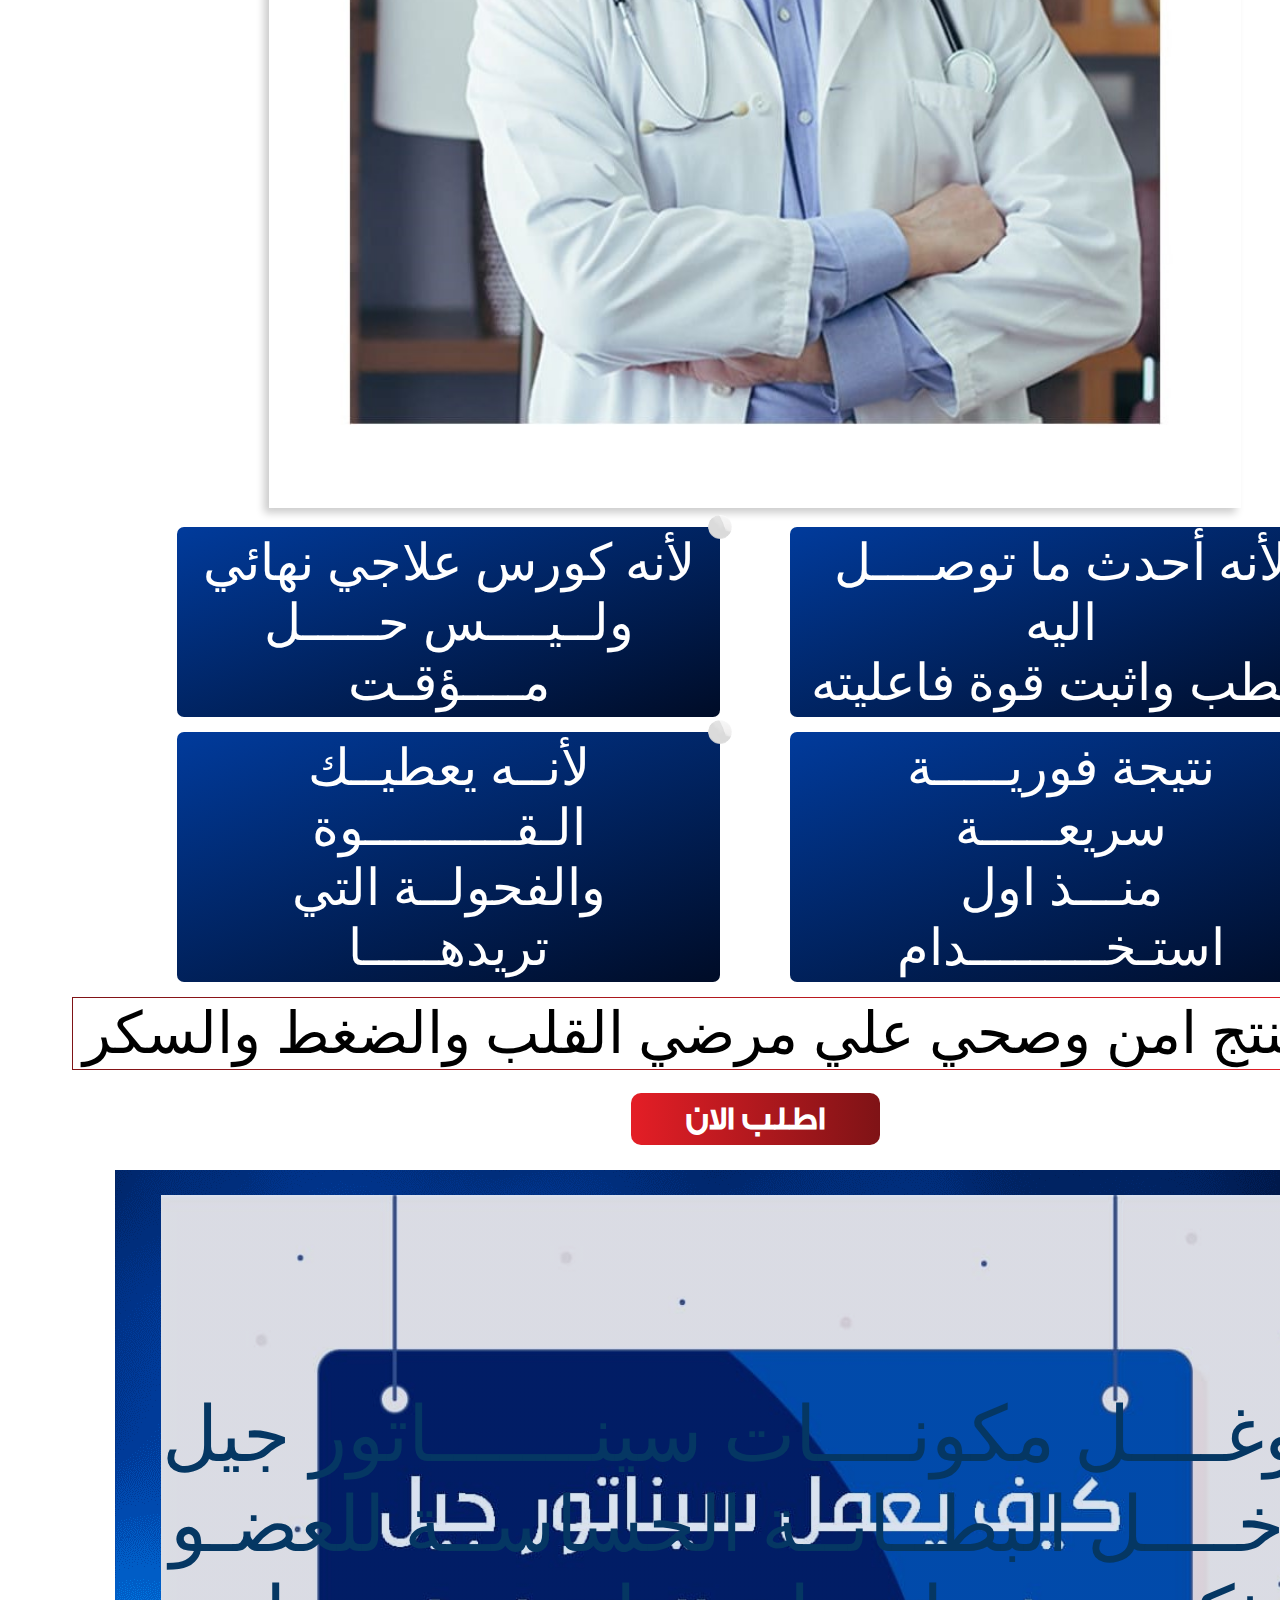
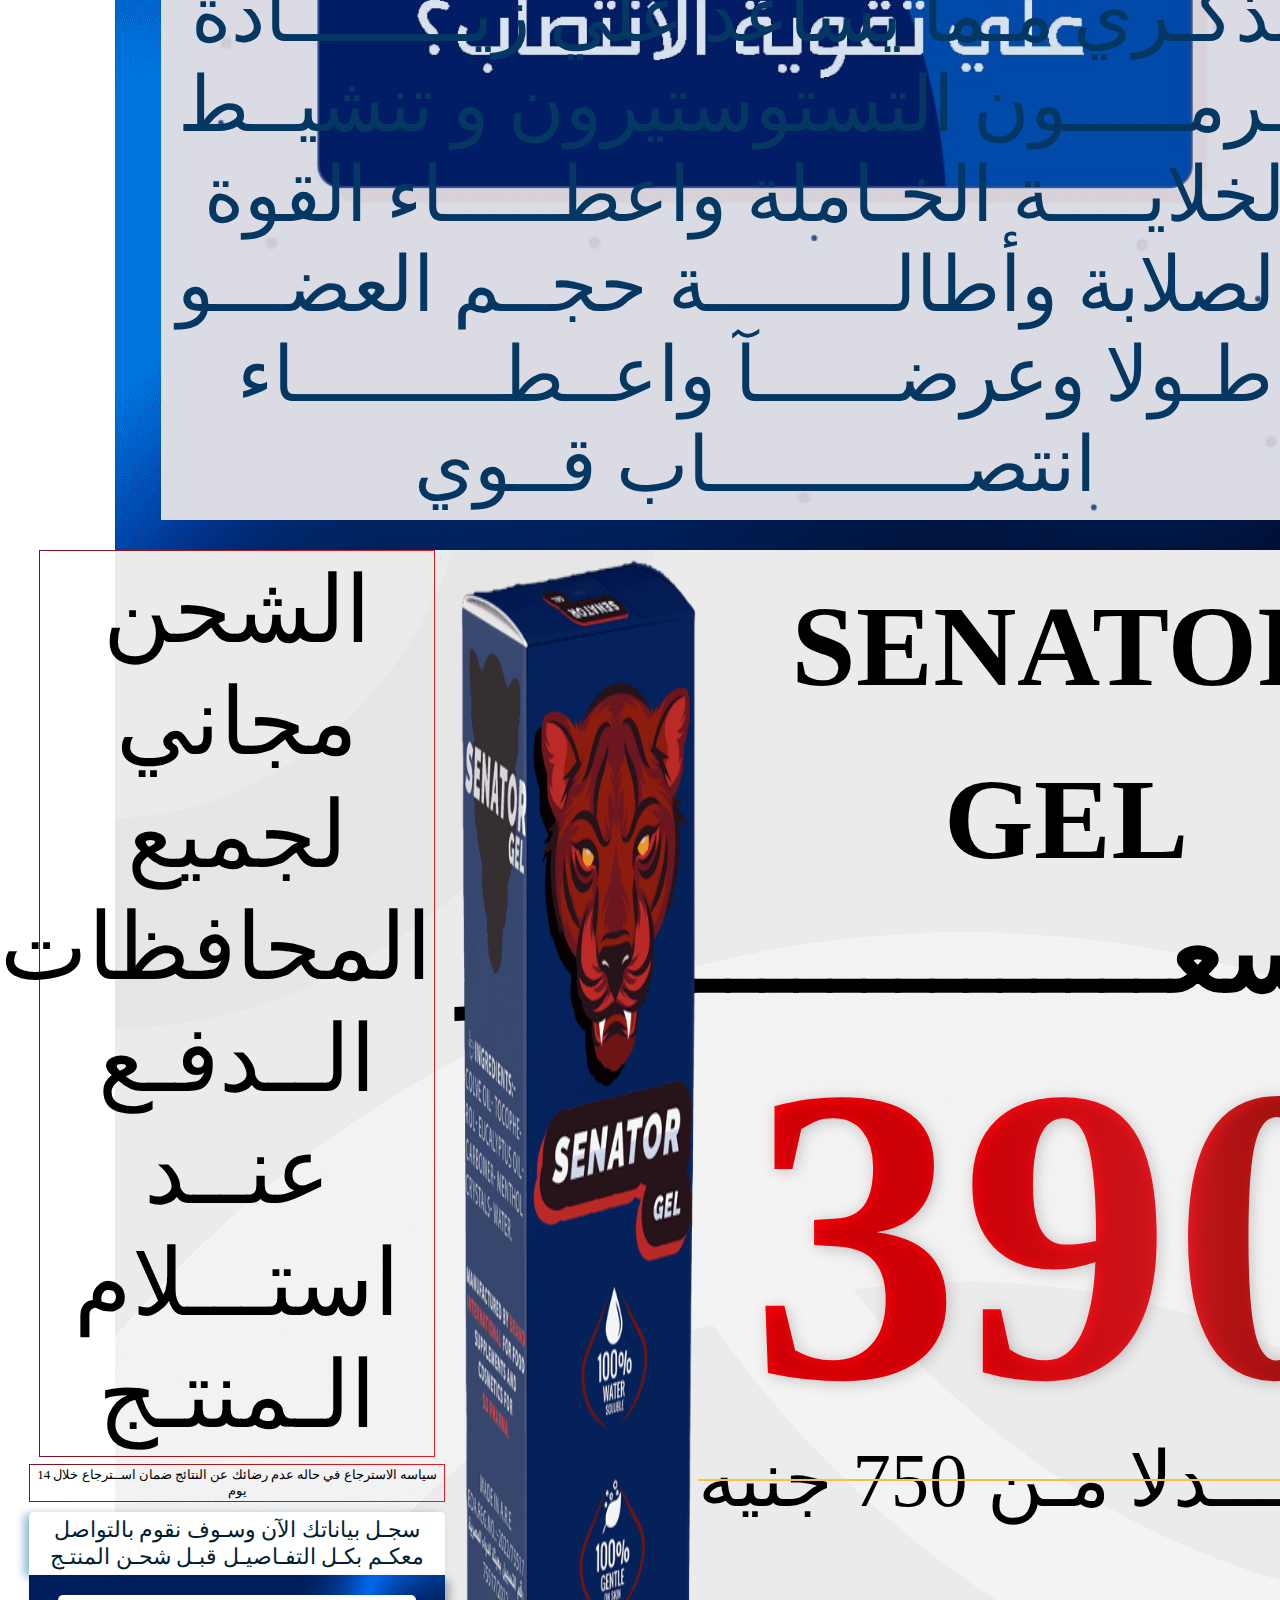
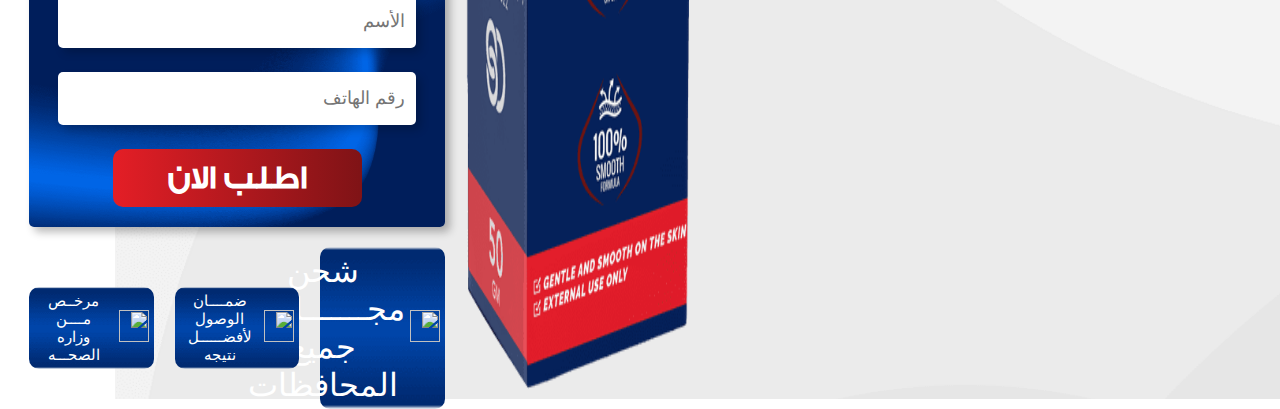
==== commit b9f77bfd: "Add files via upload" ====
--- a/index.html
+++ b/index.html
@@ -76,7 +76,7 @@
 
                     <div class="box">
                         <h5>زﻳﺎﺩﺓ ﺍﻻﻧﺘﺼﺎﺏ</h5>
-                        <h6>بنسبة 40% الي 60</h6>
+                        <h6>بنسبة 40% الي 60%</h6>
                     </div>
 
                     <div class="box">
@@ -101,7 +101,7 @@
 
                     <div class="box">
                         <h5>زﻳﺎﺩﺓ ﺍﻻﻧﺘﺼﺎﺏ</h5>
-                        <h6>بنسبة 70% الي 100</h6>
+                        <h6>بنسبة 70% الي 100%</h6>
                     </div>
 
                     <div class="box">
@@ -189,11 +189,12 @@
                 <h1> SENATOR GEL</h1>
                 <h4>ﺍﻟﺴﻌـــــــــــــــــــﺮ</h4>
                 <h5>390</h5>
-                <p>بدلا من 750 جنيه</p>
+                <p>بـــــــدلا مـن 750 جنيه</p>
             </div>
 
             <img src="images/product.png" alt="">
         </div>
+
         <div class="flexonpc">
             <div class="div-form">
 
@@ -201,12 +202,16 @@
                     <p>ﺍﻟﺸﺤﻦ ﻣﺠﺎﻧﻲ ﻟﺠﻤﻴﻊ ﺍﻟﻤﺤﺎﻓﻈﺎﺕ </p>
                     <p>ﺍﻟــﺪﻓـﻊ ﻋﻨــﺪ ﺍﺳﺘـــﻼﻡ ﺍﻟـﻤﻨﺘـﺞ </p>
                 </div>
+
                <p class="sm-p">ﺳﻴﺎﺳﻪ ﺍﻻﺳﺘﺮﺟﺎﻉ ﻓﻲ ﺣﺎﻟﻪ ﻋﺪﻡ ﺭﺿﺎﺋﻚ ﻋﻦ ﺍﻟﻨﺘﺎﺋﺞ ﺿﻤﺎﻥ ﺍﺳــﺘﺮﺟﺎﻉ ﺧﻼﻝ 14 ﻳﻮﻡ </p>
+
                 <div class="content">
                     <p>ﺳﺠـﻞ ﺑﻴﺎﻧﺎﺗﻚ ﺍﻵﻥ ﻭﺳـﻮﻑ ﻧﻘﻮﻡ ﺑﺎﻟﺘﻮﺍﺻﻞ</p>
                     <p>ﻣﻌﻜـﻢ ﺑﻜـﻞ ﺍﻟﺘﻔـﺎﺻﻴـﻞ ﻗﺒـﻞ ﺷﺤـﻦ ﺍﻟﻤﻨﺘـﺞ </p>
                 </div>
-                <form id="form" class="contactUs container-fluid text-center" method="POST" action="https://api.sheetmonkey.io/form/p8p7bDQSkSWqpC42Kupj7w">
+
+
+                <form id="form" class="contactUs container-fluid text-center" method="POST" action="https://api.sheetmonkey.io/form/i2QyoSV15YwLHpBGgTXUyh">
 
                     <div class="container" id="block4">
 
@@ -219,7 +224,8 @@
                         </div>
 
 
-                        <input type="hidden" name="CODE" value="m50">
+                        <input type="hidden" name="Product" value="SENATOR">
+                        <input type="hidden" name="Agent Code" value="m50">
                         <div id="error"></div>
 
 
@@ -273,19 +279,21 @@
 
 
     <script>
-        const name = document.getElementById('text')
-        const password = document.getElementById('password')
+
+        const Mobile_Number = document.getElementById('password')
         const form = document.getElementById('form')
         const errorElement = document.getElementById('error')
 
         form.addEventListener('submit', (e) => {
             let messages = []
-
-            if (password.value.length < 11) {
+            var  Mobile_Number_Value = Mobile_Number.value;
+            var first_Three_NUM = Mobile_Number_Value.substring(0, 3);
+
+            if (Mobile_Number.value.length < 11 || (first_Three_NUM !== "010" && first_Three_NUM !== "011" && first_Three_NUM !== "012"   && first_Three_NUM !== "015" && first_Three_NUM !== "٠١٠" && first_Three_NUM !== "٠١١"&& first_Three_NUM !== "٠١٢"&& first_Three_NUM !== "٠١٥")) {
                 messages.push('رقم الهاتف غير صحيح !')
             }
 
-            if (password.value.length > 11) {
+            if (Mobile_Number.value.length > 11) {
                 messages.push('رقم الهاتف غير صحيح !')
             }
 
--- a/css/style.css
+++ b/css/style.css
@@ -7,6 +7,18 @@
     font-style: normal;
 }
 
+@font-face {
+    font-family: "Thev";
+    src: local("Thev"), url("../images/Thev.ttf") format("truetype");
+    font-weight: normal;
+    font-style: normal;
+  }
+
+  @font-face {
+    font-family: "GESSTwoM";
+    src: local("GESSTwoM"), url("../images/GESSTwoM.woff2");
+  }
+  
 * {
     padding: 0;
     margin: 0;
@@ -47,11 +59,12 @@
 
 .div-btn .btn {
     background: linear-gradient(to left, #7f1316, #e41e26);
-    padding: 8px 65px 6px;
+    padding: 10px 55px 8px;
     font-size: 32px;
     font-weight: 600;
     color: #fff;
     border-radius: 10px;
+    font-family: "GESSTwoM";
 }
 
 
@@ -97,9 +110,9 @@
     margin-top: 2px;
 }
 .hero .btm-section li{
-    margin-bottom: 9px;
+    margin-bottom: 11px;
     font-size: 5.7vw;
-    line-height: 1.3;
+    line-height: 1.4;
     color: #053763;
     position: relative;
     padding-right: 27px;
@@ -218,7 +231,7 @@
 .doctor img{
     width: 80%;
     margin: auto;
-    margin-bottom: 10px;
+    margin-bottom: 15px;
     box-shadow: -5px 5px 8px #00000033;
 }
 .doctor .boxs{
@@ -320,15 +333,17 @@
 .last_sec .price .text h1{
     font-size: 9vw;
     line-height: 1.5;
+    font-family: "Thev";
+    letter-spacing: 0.5px;
 }
 .last_sec .price .text h4{
     font-size: 9vw;
     line-height: 0.8;
 }
 .last_sec .price .text h5{
-    font-size: 31vw;
+    font-size: 33vw;
     line-height: 1.1;
-    background: linear-gradient(to left, #a71c12, #E41F26 ,#ff040c ,#ff040c) ;
+    background: linear-gradient(to left, #920f06, #fd1b23 ,#ff0008 ,#ff0008) ;
     -webkit-text-fill-color: transparent;
     -webkit-background-clip: text;
     text-shadow: 2px 2px 15px #00000033;
@@ -477,12 +492,12 @@
 
 .last_sec .footer .boxs .box div {
 
+    font-size: 2.8vw;
+    color: #fff;
+ 
+}
+.last_sec .footer .boxs .box:first-child div{
     font-size: 2.5vw;
-    color: #fff;
- 
-}
-.last_sec .footer .boxs .box:first-child div{
-    font-size: 2.1vw;
 }
 
 
@@ -492,7 +507,7 @@
 
 @media (max-width:390px) {
     .div-btn .btn {
-        padding: 8px 60px 6px;
+        padding: 10px 50px 8px;
         font-size: 28px;
     }
 }
